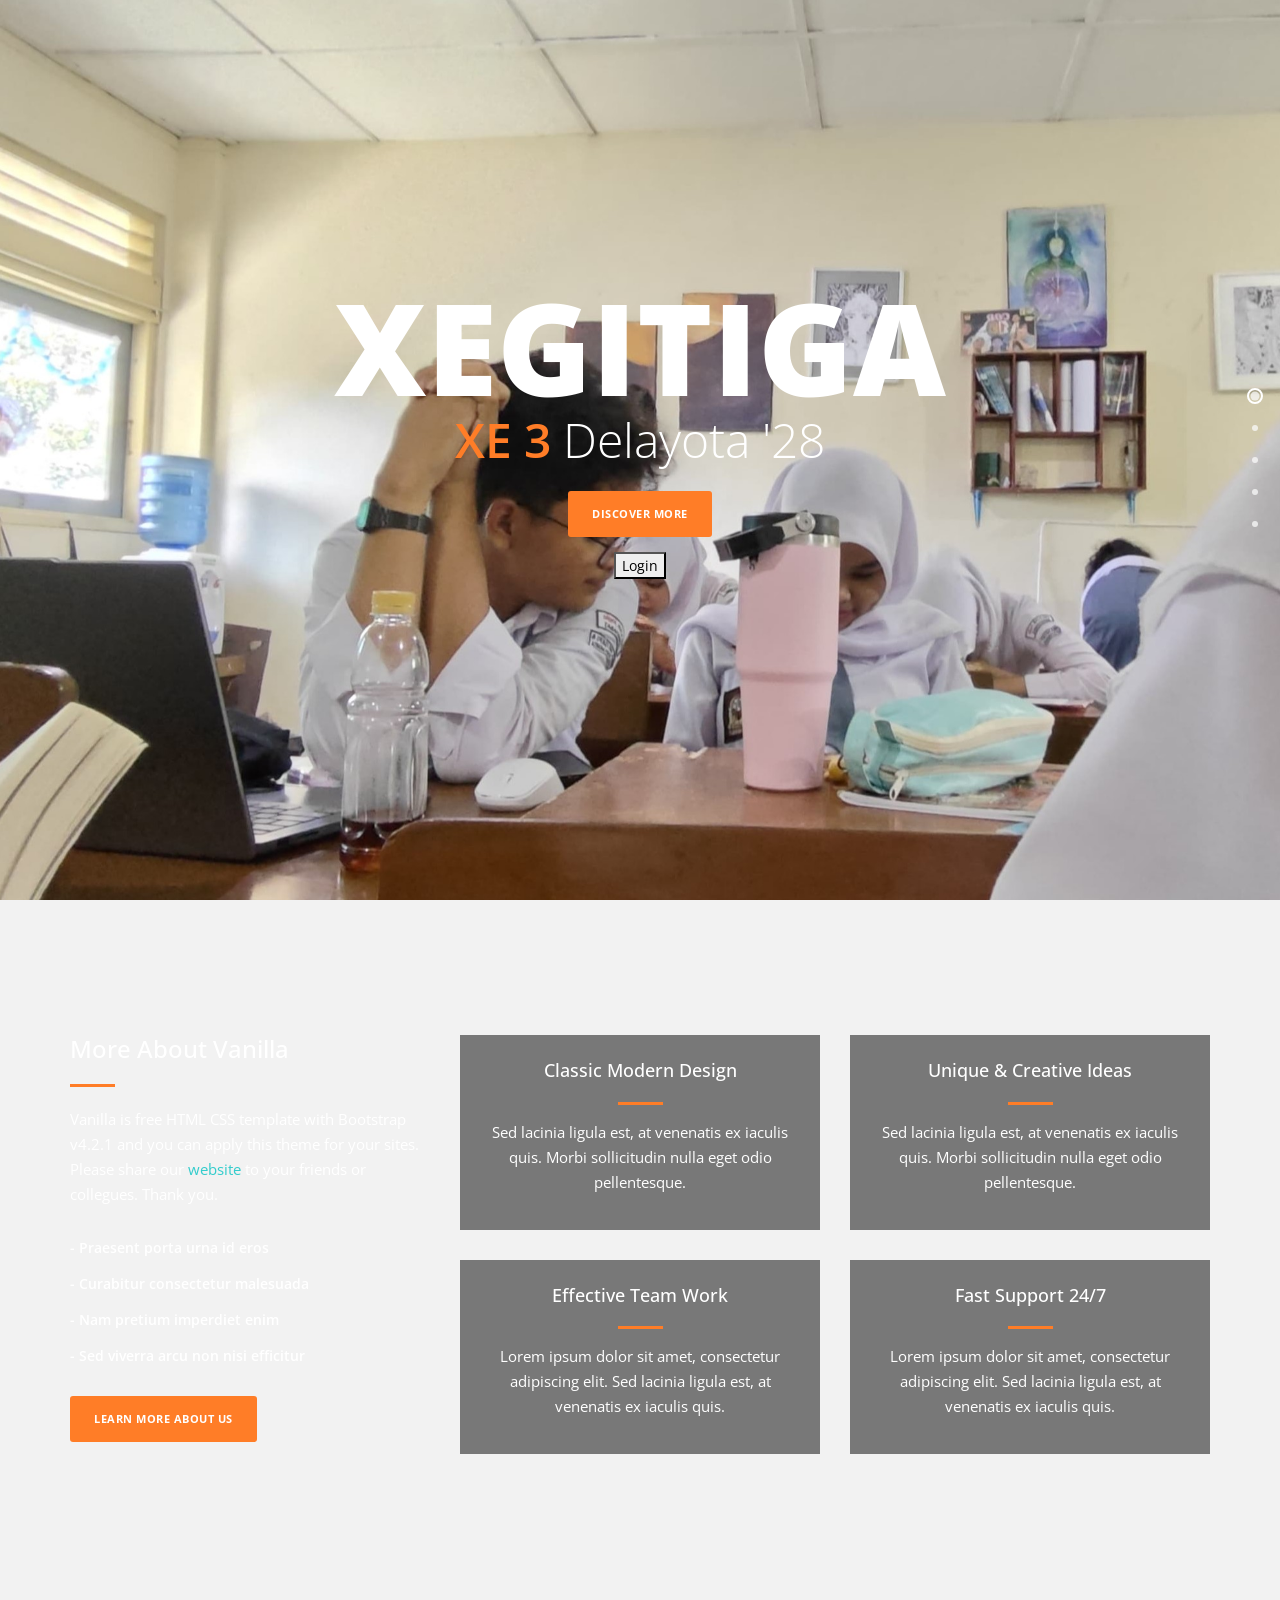
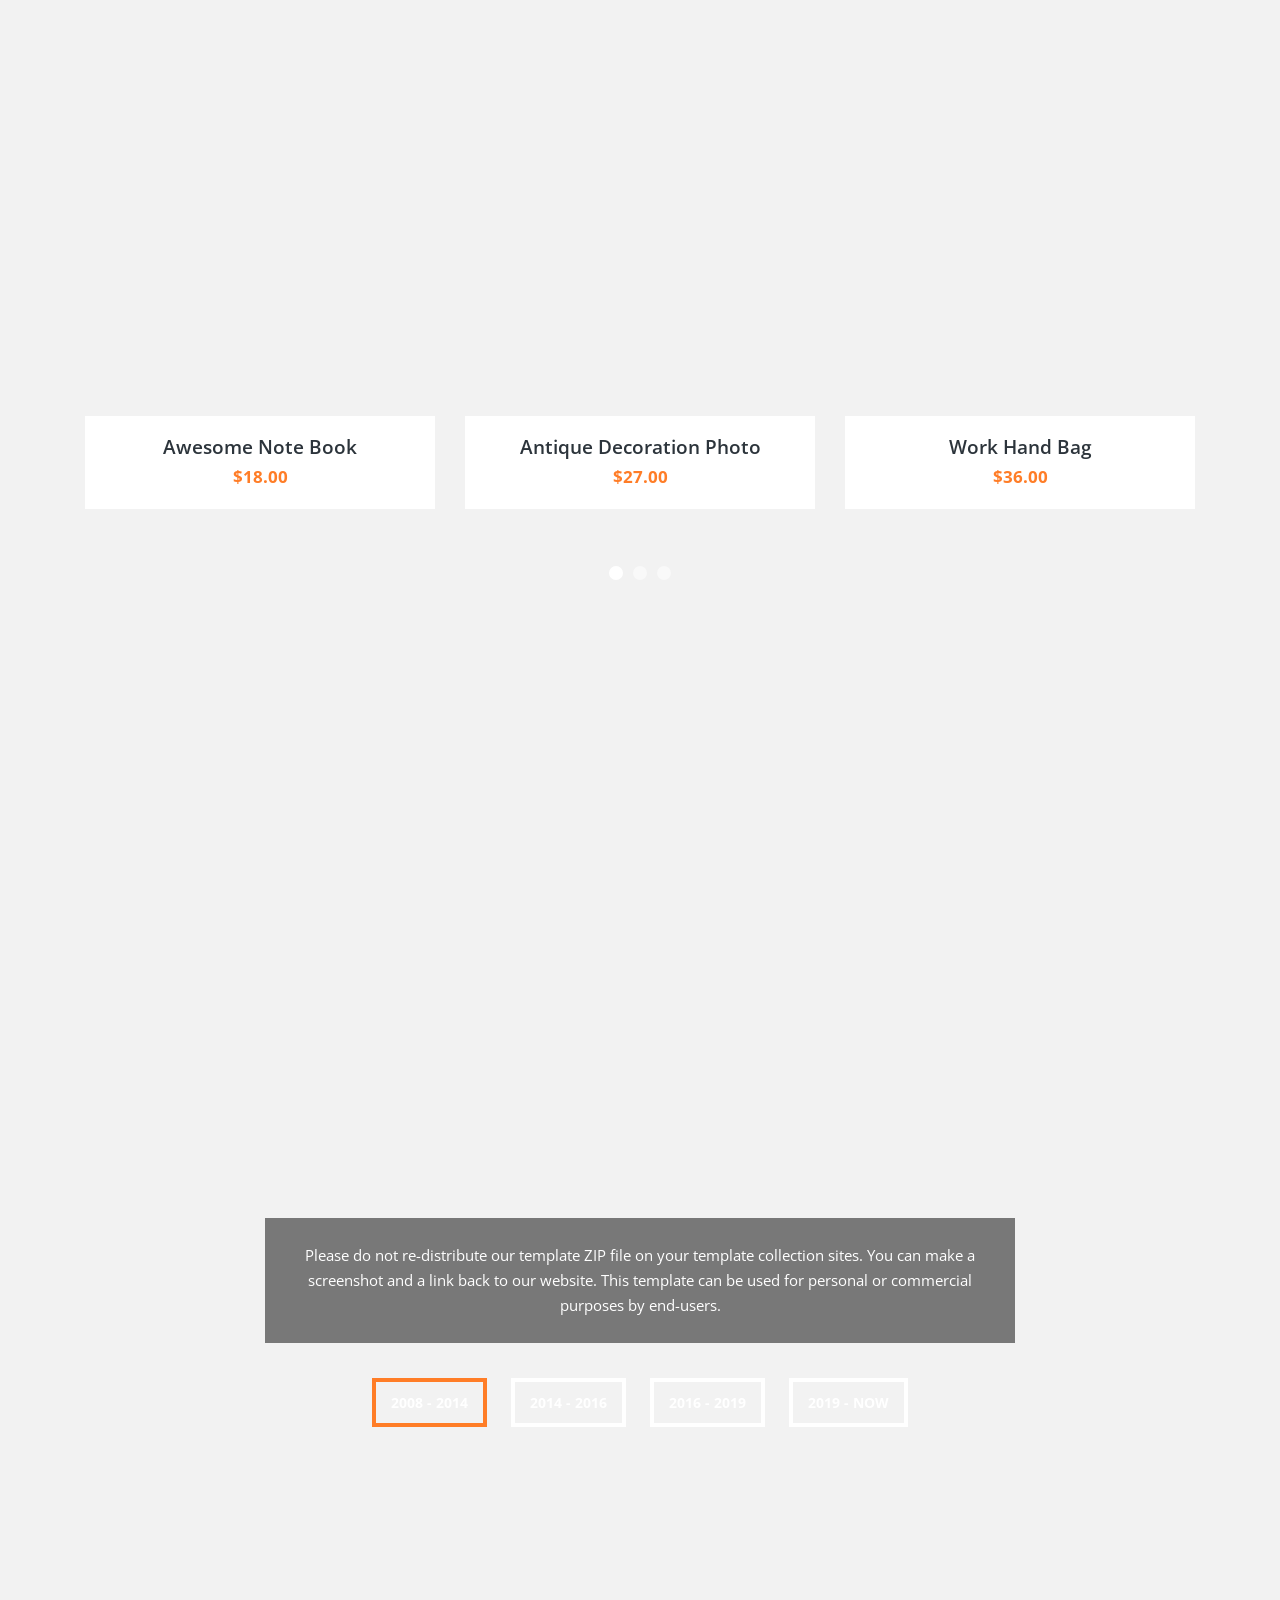
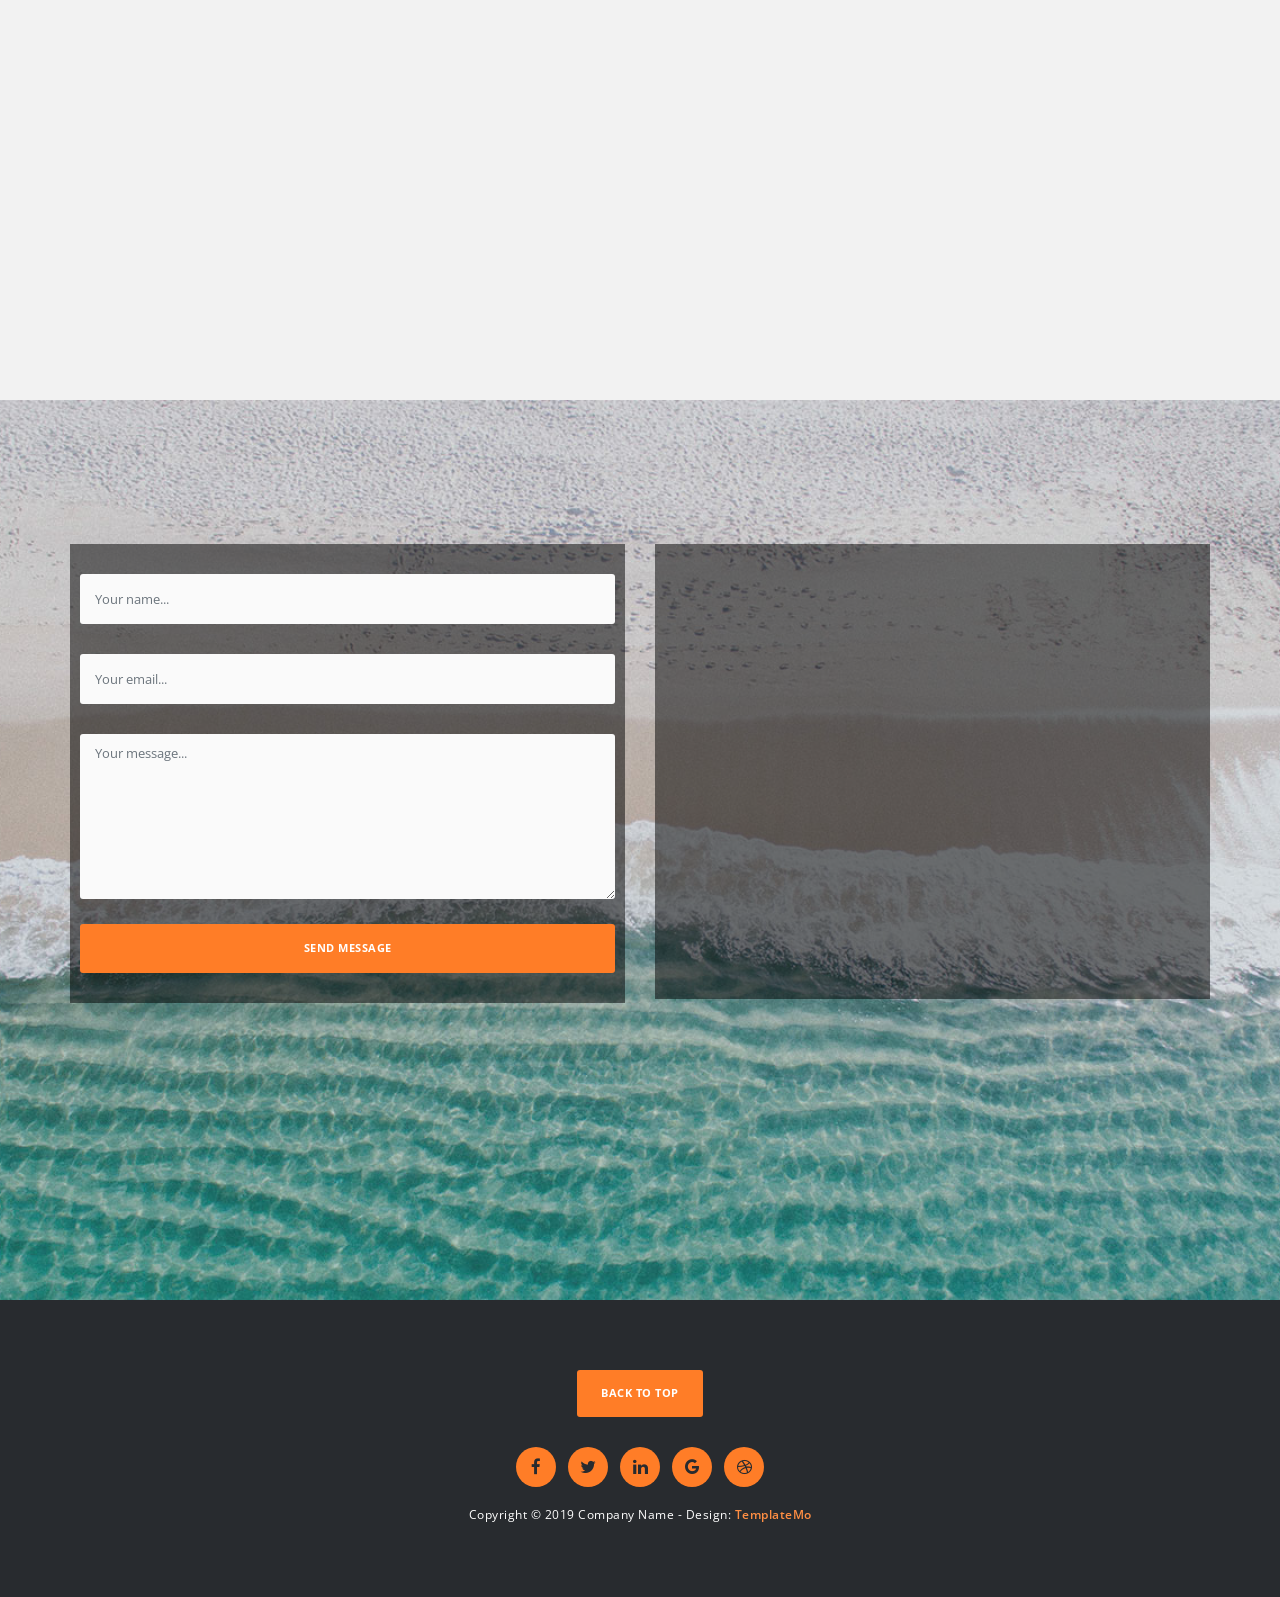
==== index.html @ a6a39c37 "Update index.html - main (2)" ====
<!DOCTYPE html>
<html>
    <head>
        <meta charset="utf-8">
        <meta http-equiv="X-UA-Compatible" content="IE=edge,chrome=1">
        <title>Kelas Paling Mewing</title>
        <meta name="description" content="">
        <meta name="viewport" content="width=device-width, initial-scale=1">
        <link rel="apple-touch-icon" href="apple-touch-icon.png">

        <link rel="stylesheet" href="css/bootstrap.min.css">
        <link rel="stylesheet" href="css/fontAwesome.css">
        <link rel="stylesheet" href="css/hero-slider.css">
        <link rel="stylesheet" href="css/templatemo-main.css">
        <link rel="stylesheet" href="css/owl-carousel.css">

        <link href="https://fonts.googleapis.com/css?family=Open+Sans:300,400,600,700,800" rel="stylesheet">

        <script src="js/vendor/modernizr-2.8.3-respond-1.4.2.min.js"></script>
    </head>
<!--
Vanilla Template
https://templatemo.com/tm-526-vanilla
-->
<body>
    
    <div class="fixed-side-navbar">
        <ul class="nav flex-column">
            <li class="nav-item"><a class="nav-link" href="#home"><span>Intro</span></a></li>
            <li class="nav-item"><a class="nav-link" href="#services"><span>Services</span></a></li>
            <li class="nav-item"><a class="nav-link" href="#portfolio"><span>Portfolio</span></a></li>
            <li class="nav-item"><a class="nav-link" href="#our-story"><span>Our Story</span></a></li>
            <li class="nav-item"><a class="nav-link" href="#contact-us"><span>Contact Us</span></a></li>
        </ul>
    </div>

    <div class="parallax-content baner-content" id="home">
        <div class="container">
            <div class="first-content">
                <h1>Xegitiga</h1>
                <span><em>XE 3</em> Delayota '28</span>
                <div class="primary-button">
                    <a href="#services">Discover More</a>
                </div>
                <div class="primary-button">
                    <div id="authArea">
                        <button onclick="goLogin()" class"nav-cta">Login</button>
                    </div>
                </div>
            </div>
        </div>
    </div>


    <div class="service-content" id="services">
        <div class="container">
            <div class="row">
                <div class="col-md-4">
                    <div class="left-text">
                        <h4>More About Vanilla</h4>
                        <div class="line-dec"></div>
                        <p>Vanilla is free HTML CSS template with Bootstrap v4.2.1 and you can apply this theme for your sites. 
                        Please share our <a rel="nofollow" href="https://templatemo.com">website</a> to your friends or collegues. Thank you.</p>
                        <ul>
                            <li>-  Praesent porta urna id eros</li>
                            <li>-  Curabitur consectetur malesuada</li>
                            <li>-  Nam pretium imperdiet enim</li>
                            <li>-  Sed viverra arcu non nisi efficitur</li>
                        </ul>
                        <div class="primary-button">
                            <a href="#portfolio">Learn More About Us</a>
                        </div>
                    </div>
                </div>
                <div class="col-md-8">
                    <div class="row">
                        <div class="col-md-6">
                            <div class="service-item">
                                <h4>Classic Modern Design</h4>
                                <div class="line-dec"></div>
                                <p>Sed lacinia ligula est, at venenatis ex iaculis quis. Morbi sollicitudin nulla eget odio pellentesque.</p>
                            </div>
                        </div>
                        <div class="col-md-6">
                            <div class="service-item">
                                <h4>Unique &amp; Creative Ideas</h4>
                                <div class="line-dec"></div>
                                <p>Sed lacinia ligula est, at venenatis ex iaculis quis. Morbi sollicitudin nulla eget odio pellentesque.</p>
                            </div>
                        </div>
                        <div class="col-md-6">
                            <div class="service-item">
                                <h4>Effective Team Work</h4>
                                <div class="line-dec"></div>
                                <p>Lorem ipsum dolor sit amet, consectetur adipiscing elit. Sed lacinia ligula est, at venenatis ex iaculis quis.</p>
                            </div>
                        </div>
                        <div class="col-md-6">
                            <div class="service-item">
                                <h4>Fast Support 24/7</h4>
                                <div class="line-dec"></div>
                                <p>Lorem ipsum dolor sit amet, consectetur adipiscing elit. Sed lacinia ligula est, at venenatis ex iaculis quis.</p>
                            </div>
                        </div>
                    </div>
                </div>                
            </div>
        </div>
    </div>

    
    <div class="parallax-content projects-content" id="portfolio">
        <div class="container">
            <div class="row">
                <div class="col-md-12">
                    <div id="owl-testimonials" class="owl-carousel owl-theme">
                        <div class="item">
                            <div class="testimonials-item">
                                <a href="img/1st-big-item.jpg" data-lightbox="image-1"><img src="img/1st-item.jpg" alt=""></a>
                                <div class="text-content">
                                    <h4>Awesome Note Book</h4>
                                    <span>$18.00</span>
                                </div>
                            </div>
                        </div>
                        <div class="item">
                            <div class="testimonials-item">
                                <a href="img/2nd-big-item.jpg" data-lightbox="image-1"><img src="img/2nd-item.jpg" alt=""></a>
                                <div class="text-content">
                                    <h4>Antique Decoration Photo</h4>
                                    <span>$27.00</span>
                                </div>
                            </div>
                        </div>
                        <div class="item">
                            <div class="testimonials-item">
                                <a href="img/3rd-big-item.jpg" data-lightbox="image-1"><img src="img/3rd-item.jpg" alt=""></a>
                                <div class="text-content">
                                    <h4>Work Hand Bag</h4>
                                    <span>$36.00</span>
                                </div>
                            </div>
                        </div>
                        <div class="item">
                            <div class="testimonials-item">
                                <a href="img/4th-big-item.jpg" data-lightbox="image-1"><img src="img/4th-item.jpg" alt=""></a>
                                <div class="text-content">
                                    <h4>Smart Watch</h4>
                                    <span>$45.00</span>
                                </div>
                            </div>
                        </div>
                        <div class="item">
                            <div class="testimonials-item">
                                <a href="img/5th-big-item.jpg" data-lightbox="image-1"><img src="img/5th-item.jpg" alt=""></a>
                                <div class="text-content">
                                    <h4>PC Tablet Draw</h4>
                                    <span>$63.00</span>
                                </div>
                            </div>
                        </div>
                        <div class="item">
                            <div class="testimonials-item">
                                <a href="img/6th-big-item.jpg" data-lightbox="image-1"><img src="img/6th-item.jpg" alt=""></a>
                                <div class="text-content">
                                    <h4>Healthy Milkshake</h4>
                                    <span>$77.00</span>
                                </div>
                            </div>
                        </div>
                        <div class="item">
                            <div class="testimonials-item">
                                <a href="img/2nd-big-item.jpg" data-lightbox="image-1"><img src="img/2nd-item.jpg" alt=""></a>
                                <div class="text-content">
                                    <h4>Antique Decoration Photo</h4>
                                    <span>$84.50</span>
                                </div>
                            </div>
                        </div>
                        <div class="item">
                            <div class="testimonials-item">
                                <a href="img/1st-big-item.jpg" data-lightbox="image-1"><img src="img/1st-item.jpg" alt=""></a>
                                <div class="text-content">
                                    <h4>Awesome Notes Book</h4>
                                    <span>$96.75</span>
                                </div>
                            </div>
                        </div>
                    </div>
                </div>
            </div>
        </div>
    </div>


    <div class="tabs-content" id="our-story">
        <div class="container">
            <div class="row">
                <div class="col-md-8 mx-auto">
                    <div class="wrapper">
                    <section id="first-tab-group" class="tabgroup">
                      <div id="tab1">
                        <img src="img/1st-tab.jpg" alt="">
                        <p>Please do not re-distribute our template ZIP file on your template collection sites. You can make a screenshot and a link back to our website. This template can be used for personal or commercial purposes by end-users.</p>
                      </div>
                      <div id="tab2">
                        <img src="img/2nd-tab.jpg" alt="">
                        <p>Aliquam eu ultrices risus, sed condimentum diam. Duis risus nulla, elementum vitae nisi a, ornare maximus nisl. Morbi et vehicula est. Cras at vulputate justo. Cras eu nulla metus. Ut et pretium velit. Pellentesque at neque tristique dui tempor venenatis.</p>
                      </div>
                      <div id="tab3">
                        <img src="img/3rd-tab.jpg" alt="">
                        <p>Lorem ipsum dolor sit amet, consectetur adipiscing elit. Sed lacinia ligula est, at venenatis ex iaculis quis. Morbi sollicitudin nulla eget odio pellentesque, sed cursus diam iaculis.</p>
                      </div>
                      <div id="tab4">
                        <img src="img/4th-tab.jpg" alt="">
                        <p>Duis risus nulla, elementum vitae nisi a, ornare maximus nisl. Morbi et vehicula est. Cras at vulputate justo. Cras eu nulla metus. Ut et pretium velit. Pellentesque at neque tristique.</p>
                      </div>
                    </section>
                    <ul class="tabs clearfix" data-tabgroup="first-tab-group">
                      <li><a href="#tab1" class="active">2008 - 2014</a></li>
                      <li><a href="#tab2">2014 - 2016</a></li>
                      <li><a href="#tab3">2016 - 2019</a></li>
                      <li><a href="#tab4">2019 - Now</a></li>
                    </ul>
                    </div>
                </div>
            </div>
        </div>
    </div>


    <div class="parallax-content contact-content" id="contact-us">
        <div class="container">
            <div class="row">
                <div class="col-md-6">
                    <div class="contact-form">
                        <div class="row">
                            <form id="contact" action="" method="post">
                                <div class="row">
                                    <div class="col-md-12">
                                      <fieldset>
                                        <input name="name" type="text" class="form-control" id="name" placeholder="Your name..." required="">
                                      </fieldset>
                                    </div>
                                    <div class="col-md-12">
                                      <fieldset>
                                        <input name="email" type="email" class="form-control" id="email" placeholder="Your email..." required="">
                                      </fieldset>
                                    </div>
                                    <div class="col-md-12">
                                      <fieldset>
                                        <textarea name="message" rows="6" class="form-control" id="message" placeholder="Your message..." required=""></textarea>
                                      </fieldset>
                                    </div>
                                    <div class="col-md-12">
                                      <fieldset>
                                        <button type="submit" id="form-submit" class="btn">Send Message</button>
                                      </fieldset>
                                    </div>
                                </div>
                            </form>
                        </div>
                    </div>
                </div>
                <div class="col-md-6">
                    <div class="map">
                    <!-- How to change your own map point
                           1. Go to Google Maps
                           2. Click on your location point
                           3. Click "Share" and choose "Embed map" tab
                           4. Copy only URL and paste it within the src="" field below
                    -->

                        <iframe src="https://www.google.com/maps/embed?pb=!1m18!1m12!1m3!1d1197183.8373802372!2d-1.9415093691103689!3d6.781986417238027!2m3!1f0!2f0!3f0!3m2!1i1024!2i768!4f13.1!3m3!1m2!1s0xfdb96f349e85efd%3A0xb8d1e0b88af1f0f5!2sKumasi+Central+Market!5e0!3m2!1sen!2sth!4v1532967884907" width="100%" height="390" frameborder="0" style="border:0" allowfullscreen></iframe>
                    </div>
                </div>
            </div>
        </div>
    </div>

    <footer>
        <div class="container">
            <div class="row">
                <div class="col-md-12">
                    <div class="primary-button">
                        <a href="#home">Back To Top</a>
                    </div>
                    <ul>
                        <li><a href="#"><i class="fa fa-facebook"></i></a></li>
                        <li><a href="#"><i class="fa fa-twitter"></i></a></li>
                        <li><a href="#"><i class="fa fa-linkedin"></i></a></li>
                        <li><a href="#"><i class="fa fa-google"></i></a></li>
                        <li><a href="#"><i class="fa fa-dribbble"></i></a></li>
                    </ul>
                    <p>Copyright &copy; 2019 Company Name 
            
            		- Design: <a rel="nofollow noopener" href="https://templatemo.com"><em>TemplateMo</em></a></p>
                </div>
            </div>
        </div>
    </footer>



    <script src="https://ajax.googleapis.com/ajax/libs/jquery/1.11.2/jquery.min.js"></script>
    <script>window.jQuery || document.write('<script src="js/vendor/jquery-1.11.2.min.js"><\/script>')</script>
    <script src="js/vendor/bootstrap.min.js"></script>
    <script src="js/plugins.js"></script>
    <script src="js/main.js"></script>
    <script>
        function openCity(cityName) {
            var i;
            var x = document.getElementsByClassName("city");
            for (i = 0; i < x.length; i++) {
               x[i].style.display = "none";  
            }
            document.getElementById(cityName).style.display = "block";  
        }
    </script>

    <script>
        $(document).ready(function(){
          // Add smooth scrolling to all links
          $(".fixed-side-navbar a, .primary-button a").on('click', function(event) {

            // Make sure this.hash has a value before overriding default behavior
            if (this.hash !== "") {
              // Prevent default anchor click behavior
              event.preventDefault();

              // Store hash
              var hash = this.hash;

              // Using jQuery's animate() method to add smooth page scroll
              // The optional number (800) specifies the number of milliseconds it takes to scroll to the specified area
              $('html, body').animate({
                scrollTop: $(hash).offset().top
              }, 800, function(){
           
                // Add hash (#) to URL when done scrolling (default click behavior)
                window.location.hash = hash;
              });
            } // End if
          });
        });
    </script>
    
</body>
</html>
---- css/hero-slider.css ----
/* -------------------------------- 

Primary style

-------------------------------- */
*, *::after, *::before {
  -webkit-box-sizing: border-box;
  -moz-box-sizing: border-box;
  box-sizing: border-box;
}

html {
  font-size: 62.5%;
}

body {
  font-family: "Open Sans", sans-serif;
  color: #2c343b;
  background-color: #f2f2f2;
}

a {
  color: #d44457;
  text-decoration: none;
}

img {
  max-width: 100%;
}

/* -------------------------------- 

Main Components 

-------------------------------- */
.cd-header {
  position: absolute;
  z-index: 2;
  top: 0;
  left: 0;
  width: 100%;
  height: 50px;
  background-color: #21272c;
  -webkit-font-smoothing: antialiased;
  -moz-osx-font-smoothing: grayscale;
}
@media only screen and (min-width: 768px) {
  .cd-header {
    height: 70px;
    background-color: transparent;
  }
}

#cd-logo {
  float: left;
  margin: 13px 0 0 5%;
}
#cd-logo img {
  display: block;
}
@media only screen and (min-width: 768px) {
  #cd-logo {
    margin: 23px 0 0 5%;
  }
}

.cd-primary-nav {
  /* mobile first - navigation hidden by default, triggered by tap/click on navigation icon */
  float: right;
  margin-right: 5%;
  width: 44px;
  height: 100%;
}
.cd-primary-nav ul {
  position: absolute;
  top: 0;
  left: 0;
  width: 100%;
  -webkit-transform: translateY(-100%);
  -moz-transform: translateY(-100%);
  -ms-transform: translateY(-100%);
  -o-transform: translateY(-100%);
  transform: translateY(-100%);
}
.cd-primary-nav ul.is-visible {
  box-shadow: 0 3px 8px rgba(0, 0, 0, 0.2);
  -webkit-transform: translateY(50px);
  -moz-transform: translateY(50px);
  -ms-transform: translateY(50px);
  -o-transform: translateY(50px);
  transform: translateY(50px);
}
.cd-primary-nav a {
  display: block;
  height: 50px;
  line-height: 50px;
  padding-left: 5%;
  background: #21272c;
  border-top: 1px solid #333c44;
  color: #ffffff;
}
@media only screen and (min-width: 768px) {
  .cd-primary-nav {
    /* reset navigation values */
    width: auto;
    height: auto;
    background: none;
  }
  .cd-primary-nav ul {
    position: static;
    width: auto;
    -webkit-transform: translateY(0);
    -moz-transform: translateY(0);
    -ms-transform: translateY(0);
    -o-transform: translateY(0);
    transform: translateY(0);
    line-height: 70px;
  }
  .cd-primary-nav ul.is-visible {
    -webkit-transform: translateY(0);
    -moz-transform: translateY(0);
    -ms-transform: translateY(0);
    -o-transform: translateY(0);
    transform: translateY(0);
  }
  .cd-primary-nav li {
    display: inline-block;
    margin-left: 1em;
  }
  .cd-primary-nav a {
    display: inline-block;
    height: auto;
    font-weight: 600;
    line-height: normal;
    background: transparent;
    padding: .6em 1em;
    border-top: none;
  }
}

/* -------------------------------- 

Slider

-------------------------------- */
.cd-hero {
  position: relative;
  -webkit-font-smoothing: antialiased;
  -moz-osx-font-smoothing: grayscale;
}

.cd-hero-slider {
  position: relative;
  height: 360px;
  overflow: hidden;
}
.cd-hero-slider li {
  position: absolute;
  top: 0;
  left: 0;
  width: 100%;
  height: 100%;
  -webkit-transform: translateX(100%);
  -moz-transform: translateX(100%);
  -ms-transform: translateX(100%);
  -o-transform: translateX(100%);
  transform: translateX(100%);
}
.cd-hero-slider li.selected {
  /* this is the visible slide */
  position: relative;
  -webkit-transform: translateX(0);
  -moz-transform: translateX(0);
  -ms-transform: translateX(0);
  -o-transform: translateX(0);
  transform: translateX(0);
}
.cd-hero-slider li.move-left {
  /* slide hidden on the left */
  -webkit-transform: translateX(-100%);
  -moz-transform: translateX(-100%);
  -ms-transform: translateX(-100%);
  -o-transform: translateX(-100%);
  transform: translateX(-100%);
}
.cd-hero-slider li.is-moving, .cd-hero-slider li.selected {
  /* the is-moving class is assigned to the slide which is moving outside the viewport */
  -webkit-transition: -webkit-transform 0.5s;
  -moz-transition: -moz-transform 0.5s;
  transition: transform 0.5s;
}
@media only screen and (min-width: 768px) {
  .cd-hero-slider {
    height: 500px;
  }
}
@media only screen and (min-width: 1170px) {
  .cd-hero-slider {
    height: 680px;
  }
}

/* -------------------------------- 

Single slide style

-------------------------------- */
.cd-hero-slider li {
  background-position: center center;
  background-size: cover;
  background-repeat: no-repeat;
}
.cd-hero-slider li:first-of-type {
  background-image: url(../img/slide_01.jpg);
}
.cd-hero-slider li:nth-of-type(2) {
  background-image: url(../img/slide_02.jpg);
}
.cd-hero-slider li:nth-of-type(3) {
  background-image: url(../img/slide_03.jpg);
}
.cd-hero-slider .cd-full-width,
.cd-hero-slider .cd-half-width {
  position: absolute;
  width: 100%;
  height: 100%;
  z-index: 1;
  left: 0;
  top: 0;
  /* this padding is used to align the text */
  padding-top: 80px;
  text-align: center;
  /* Force Hardware Acceleration in WebKit */
  -webkit-backface-visibility: hidden;
  backface-visibility: hidden;
  -webkit-transform: translateZ(0);
  -moz-transform: translateZ(0);
  -ms-transform: translateZ(0);
  -o-transform: translateZ(0);
  transform: translateZ(0);
}
.cd-hero-slider .cd-img-container {
  /* hide image on mobile device */
  display: none;
}
.cd-hero-slider .cd-img-container img {
  position: absolute;
  left: 50%;
  top: 50%;
  bottom: auto;
  right: auto;
  -webkit-transform: translateX(-50%) translateY(-50%);
  -moz-transform: translateX(-50%) translateY(-50%);
  -ms-transform: translateX(-50%) translateY(-50%);
  -o-transform: translateX(-50%) translateY(-50%);
  transform: translateX(-50%) translateY(-50%);
}
.cd-hero-slider .cd-bg-video-wrapper {
  /* hide video on mobile device */
  display: none;
  position: absolute;
  top: 0;
  left: 0;
  width: 100%;
  height: 100%;
  overflow: hidden;
}
.cd-hero-slider .cd-bg-video-wrapper video {
  /* you won't see this element in the html, but it will be injected using js */
  display: block;
  min-height: 100%;
  min-width: 100%;
  max-width: none;
  height: auto;
  width: auto;
  position: absolute;
  left: 50%;
  top: 50%;
  bottom: auto;
  right: auto;
  -webkit-transform: translateX(-50%) translateY(-50%);
  -moz-transform: translateX(-50%) translateY(-50%);
  -ms-transform: translateX(-50%) translateY(-50%);
  -o-transform: translateX(-50%) translateY(-50%);
  transform: translateX(-50%) translateY(-50%);
}
.cd-hero-slider h2, .cd-hero-slider p {
  text-shadow: 0 1px 3px rgba(0, 0, 0, 0.1);
  line-height: 1.2;
  margin: 0 auto 14px;
  color: #ffffff;
  width: 90%;
  max-width: 400px;
}
.cd-hero-slider h2 {
  font-size: 2.4rem;
}
.cd-hero-slider p {
  font-size: 1.4rem;
  line-height: 1.4;
}
.cd-hero-slider .cd-btn {
  display: inline-block;
  padding: 1.2em 1.4em;
  margin-top: .8em;
  background-color: rgba(212, 68, 87, 0.9);
  font-size: 1.3rem;
  font-weight: 700;
  letter-spacing: 1px;
  color: #ffffff;
  text-transform: uppercase;
  box-shadow: 0 3px 6px rgba(0, 0, 0, 0.1);
  -webkit-transition: background-color 0.2s;
  -moz-transition: background-color 0.2s;
  transition: background-color 0.2s;
}
.cd-hero-slider .cd-btn.secondary {
  background-color: rgba(22, 26, 30, 0.8);
}
.cd-hero-slider .cd-btn:nth-of-type(2) {
  margin-left: 1em;
}
.no-touch .cd-hero-slider .cd-btn:hover {
  background-color: #d44457;
}
.no-touch .cd-hero-slider .cd-btn.secondary:hover {
  background-color: #161a1e;
}
@media only screen and (min-width: 768px) {
  .cd-hero-slider .cd-full-width,
  .cd-hero-slider .cd-half-width {
    padding-top: 150px;
  }
  .cd-hero-slider .cd-bg-video-wrapper {
    display: block;
  }
  .cd-hero-slider .cd-half-width {
    width: 45%;
  }
  .cd-hero-slider .cd-half-width:first-of-type {
    left: 5%;
  }
  .cd-hero-slider .cd-half-width:nth-of-type(2) {
    right: 5%;
    left: auto;
  }
  .cd-hero-slider .cd-img-container {
    display: block;
  }
  .cd-hero-slider h2, .cd-hero-slider p {
    max-width: 520px;
  }
  .cd-hero-slider h2 {
    font-size: 2.4em;
    font-weight: 300;
  }
  .cd-hero-slider .cd-btn {
    font-size: 1.4rem;
  }
}
@media only screen and (min-width: 1170px) {
  .cd-hero-slider .cd-full-width,
  .cd-hero-slider .cd-half-width {
    padding-top: 250px;
  }
  .cd-hero-slider h2, .cd-hero-slider p {
    margin-bottom: 20px;
  }
  .cd-hero-slider h2 {
    font-size: 3.2em;
  }
  .cd-hero-slider p {
    font-size: 1.6rem;
  }
}

/* -------------------------------- 

Single slide animation

-------------------------------- */
@media only screen and (min-width: 768px) {
  .cd-hero-slider .cd-half-width {
    opacity: 0;
    -webkit-transform: translateX(40px);
    -moz-transform: translateX(40px);
    -ms-transform: translateX(40px);
    -o-transform: translateX(40px);
    transform: translateX(40px);
  }
  .cd-hero-slider .move-left .cd-half-width {
    -webkit-transform: translateX(-40px);
    -moz-transform: translateX(-40px);
    -ms-transform: translateX(-40px);
    -o-transform: translateX(-40px);
    transform: translateX(-40px);
  }
  .cd-hero-slider .selected .cd-half-width {
    /* this is the visible slide */
    opacity: 1;
    -webkit-transform: translateX(0);
    -moz-transform: translateX(0);
    -ms-transform: translateX(0);
    -o-transform: translateX(0);
    transform: translateX(0);
  }
  .cd-hero-slider .is-moving .cd-half-width {
    /* this is the slide moving outside the viewport 
    wait for the end of the transition on the <li> parent before set opacity to 0 and translate to 40px/-40px */
    -webkit-transition: opacity 0s 0.5s, -webkit-transform 0s 0.5s;
    -moz-transition: opacity 0s 0.5s, -moz-transform 0s 0.5s;
    transition: opacity 0s 0.5s, transform 0s 0.5s;
  }
  .cd-hero-slider li.selected.from-left .cd-half-width:nth-of-type(2),
  .cd-hero-slider li.selected.from-right .cd-half-width:first-of-type {
    /* this is the selected slide - different animation if it's entering from left or right */
    -webkit-transition: opacity 0.4s 0.2s, -webkit-transform 0.5s 0.2s;
    -moz-transition: opacity 0.4s 0.2s, -moz-transform 0.5s 0.2s;
    transition: opacity 0.4s 0.2s, transform 0.5s 0.2s;
  }
  .cd-hero-slider li.selected.from-left .cd-half-width:first-of-type,
  .cd-hero-slider li.selected.from-right .cd-half-width:nth-of-type(2) {
    /* this is the selected slide - different animation if it's entering from left or right */
    -webkit-transition: opacity 0.4s 0.4s, -webkit-transform 0.5s 0.4s;
    -moz-transition: opacity 0.4s 0.4s, -moz-transform 0.5s 0.4s;
    transition: opacity 0.4s 0.4s, transform 0.5s 0.4s;
  }
  .cd-hero-slider .cd-full-width h2,
  .cd-hero-slider .cd-full-width p,
  .cd-hero-slider .cd-full-width .cd-btn {
    opacity: 0;
    -webkit-transform: translateX(100px);
    -moz-transform: translateX(100px);
    -ms-transform: translateX(100px);
    -o-transform: translateX(100px);
    transform: translateX(100px);
  }
  .cd-hero-slider .move-left .cd-full-width h2,
  .cd-hero-slider .move-left .cd-full-width p,
  .cd-hero-slider .move-left .cd-full-width .cd-btn {
    opacity: 0;
    -webkit-transform: translateX(-100px);
    -moz-transform: translateX(-100px);
    -ms-transform: translateX(-100px);
    -o-transform: translateX(-100px);
    transform: translateX(-100px);
  }
  .cd-hero-slider .selected .cd-full-width h2,
  .cd-hero-slider .selected .cd-full-width p,
  .cd-hero-slider .selected .cd-full-width .cd-btn {
    /* this is the visible slide */
    opacity: 1;
    -webkit-transform: translateX(0);
    -moz-transform: translateX(0);
    -ms-transform: translateX(0);
    -o-transform: translateX(0);
    transform: translateX(0);
  }
  .cd-hero-slider li.is-moving .cd-full-width h2,
  .cd-hero-slider li.is-moving .cd-full-width p,
  .cd-hero-slider li.is-moving .cd-full-width .cd-btn {
    /* this is the slide moving outside the viewport 
    wait for the end of the transition on the li parent before set opacity to 0 and translate to 100px/-100px */
    -webkit-transition: opacity 0s 0.5s, -webkit-transform 0s 0.5s;
    -moz-transition: opacity 0s 0.5s, -moz-transform 0s 0.5s;
    transition: opacity 0s 0.5s, transform 0s 0.5s;
  }
  .cd-hero-slider li.selected h2 {
    -webkit-transition: opacity 0.4s 0.2s, -webkit-transform 0.5s 0.2s;
    -moz-transition: opacity 0.4s 0.2s, -moz-transform 0.5s 0.2s;
    transition: opacity 0.4s 0.2s, transform 0.5s 0.2s;
  }
  .cd-hero-slider li.selected p {
    -webkit-transition: opacity 0.4s 0.3s, -webkit-transform 0.5s 0.3s;
    -moz-transition: opacity 0.4s 0.3s, -moz-transform 0.5s 0.3s;
    transition: opacity 0.4s 0.3s, transform 0.5s 0.3s;
  }
  .cd-hero-slider li.selected .cd-btn {
    -webkit-transition: opacity 0.4s 0.4s, -webkit-transform 0.5s 0.4s, background-color 0.2s 0s;
    -moz-transition: opacity 0.4s 0.4s, -moz-transform 0.5s 0.4s, background-color 0.2s 0s;
    transition: opacity 0.4s 0.4s, transform 0.5s 0.4s, background-color 0.2s 0s;
  }
}
/* -------------------------------- 

Slider navigation

-------------------------------- */
.cd-slider-nav {
  display: none;
  position: absolute;
  width: 100%;
  bottom: 0;
  z-index: 2;
  text-align: center;
  height: 55px;
  background-color: rgba(0, 1, 1, 0.5);
}
.cd-slider-nav nav, .cd-slider-nav ul, .cd-slider-nav li, .cd-slider-nav a {
  height: 100%;
}
.cd-slider-nav nav {
  display: inline-block;
  position: relative;
}
.cd-slider-nav .cd-marker {
  position: absolute;
  bottom: 0;
  left: 0;
  width: 60px;
  height: 100%;
  color: #d44457;
  background-color: #ffffff;
  box-shadow: inset 0 2px 0 currentColor;
  -webkit-transition: -webkit-transform 0.2s, box-shadow 0.2s;
  -moz-transition: -moz-transform 0.2s, box-shadow 0.2s;
  transition: transform 0.2s, box-shadow 0.2s;
}
.cd-slider-nav .cd-marker.item-2 {
  -webkit-transform: translateX(100%);
  -moz-transform: translateX(100%);
  -ms-transform: translateX(100%);
  -o-transform: translateX(100%);
  transform: translateX(100%);
}
.cd-slider-nav .cd-marker.item-3 {
  -webkit-transform: translateX(200%);
  -moz-transform: translateX(200%);
  -ms-transform: translateX(200%);
  -o-transform: translateX(200%);
  transform: translateX(200%);
}
.cd-slider-nav .cd-marker.item-4 {
  -webkit-transform: translateX(300%);
  -moz-transform: translateX(300%);
  -ms-transform: translateX(300%);
  -o-transform: translateX(300%);
  transform: translateX(300%);
}
.cd-slider-nav .cd-marker.item-5 {
  -webkit-transform: translateX(400%);
  -moz-transform: translateX(400%);
  -ms-transform: translateX(400%);
  -o-transform: translateX(400%);
  transform: translateX(400%);
}
.cd-slider-nav ul::after {
  clear: both;
  content: "";
  display: table;
}
.cd-slider-nav li {
  display: inline-block;
  width: 60px;
  float: left;
}
.cd-slider-nav li.selected a {
  color: #2c343b;
}
.no-touch .cd-slider-nav li.selected a:hover {
  background-color: transparent;
}
.cd-slider-nav a {
  display: block;
  position: relative;
  padding-top: 35px;
  font-size: 1rem;
  font-weight: 700;
  color: #a8b4be;
  -webkit-transition: background-color 0.2s;
  -moz-transition: background-color 0.2s;
  transition: background-color 0.2s;
}
.cd-slider-nav a::before {
  content: '';
  position: absolute;
  width: 24px;
  height: 24px;
  top: 8px;
  left: 50%;
  right: auto;
  -webkit-transform: translateX(-50%);
  -moz-transform: translateX(-50%);
  -ms-transform: translateX(-50%);
  -o-transform: translateX(-50%);
  transform: translateX(-50%);
}
.no-touch .cd-slider-nav a:hover {
  background-color: rgba(0, 1, 1, 0.5);
}
.cd-slider-nav li:first-of-type a::before {
  background-position: 0 0;
}
.cd-slider-nav li.selected:first-of-type a::before {
  background-position: 0 -24px;
}
.cd-slider-nav li:nth-of-type(2) a::before {
  background-position: -24px 0;
}
.cd-slider-nav li.selected:nth-of-type(2) a::before {
  background-position: -24px -24px;
}
.cd-slider-nav li:nth-of-type(3) a::before {
  background-position: -48px 0;
}
.cd-slider-nav li.selected:nth-of-type(3) a::before {
  background-position: -48px -24px;
}
.cd-slider-nav li:nth-of-type(4) a::before {
  background-position: -72px 0;
}
.cd-slider-nav li.selected:nth-of-type(4) a::before {
  background-position: -72px -24px;
}
.cd-slider-nav li:nth-of-type(5) a::before {
  background-position: -96px 0;
}
.cd-slider-nav li.selected:nth-of-type(5) a::before {
  background-position: -96px -24px;
}
@media only screen and (min-width: 768px) {
  .cd-slider-nav {
    height: 80px;
  }
  .cd-slider-nav .cd-marker,
  .cd-slider-nav li {
    width: 95px;
  }
  .cd-slider-nav a {
    padding-top: 48px;
    font-size: 1.1rem;
    text-transform: uppercase;
  }
  .cd-slider-nav a::before {
    top: 18px;
  }
}

/* -------------------------------- 

Main content

-------------------------------- */
.cd-main-content {
  width: 90%;
  max-width: 768px;
  margin: 0 auto;
  padding: 2em 0;
}
.cd-main-content p {
  font-size: 1.4rem;
  line-height: 1.8;
  color: #999999;
  margin: 2em 0;
}
@media only screen and (min-width: 1170px) {
  .cd-main-content {
    padding: 3em 0;
  }
  .cd-main-content p {
    font-size: 1.6rem;
  }
}

/* -------------------------------- 

Javascript disabled

-------------------------------- */
.no-js .cd-hero-slider li {
  display: none;
}
.no-js .cd-hero-slider li.selected {
  display: block;
}

.no-js .cd-slider-nav {
  display: none;
}
---- css/templatemo-main.css ----
/*

Vanilla Template

https://templatemo.com/tm-526-vanilla

*/

p {
  font-size: 15px;
  line-height: 25px;
}

section {
  padding: 25px 0 35px;
  background: #fff;
}

body { 
  position: relative; /* we need this for the scrollspy */ 
  font-size: 14px;
}

a { color: #3CC; }

a:hover { color: #FF0; }

/*----------
  NAV
----------*/

.fixed-side-navbar {
  position: fixed;
  top: 50%;
  right: 0;
  z-index: 99999;
  margin-top: -100px;
  text-align: right;
  padding: 30px 0;
  -webkit-transition: all .3s;
  transition: all .3s;
}
.fixed-side-navbar:hover {
  background: transparent;
}
.fixed-side-navbar:hover .nav > li > a > span {
  color: rgba(0, 0, 0, 0.5);
  display: block;
  background-color: #fff;
  text-align: center;
  text-transform: uppercase;
  font-size: 12px;
  padding: 2px 12px;
  border-radius: 15px;
}
.fixed-side-navbar .nav > li a.active {
  background-color: transparent;
  color: black;
}
.fixed-side-navbar .nav > li a.active:after {
  -webkit-transform: scale(0.9);
          transform: scale(0.9);
}
.fixed-side-navbar .nav > li a.active:before {
  content: '';
  position: absolute;
  top: 50%;
  right: 17px;
  margin-top: -8px;
  width: 16px;
  height: 16px;
  background: transparent;
  border: 2px solid #fff;
  border-radius: 10px;
}
.nav>li {
  position: relative;
  display: block;
}
.fixed-side-navbar .nav > li a {
  color: #fff;
  min-height: 32px;
  background: transparent;
  padding: 5px 45px 5px 25px;
  border-right: none;
}
.fixed-side-navbar .nav > li a span {
  display: none;
  -webkit-transition: all .2s;
  transition: all .2s;
}
.fixed-side-navbar .nav > li a:after {
  content: '';
  position: absolute;
  top: 50%;
  right: 20px;
  margin-top: -5px;
  width: 10px;
  height: 10px;
  border-radius: 10px;
  background: rgba(250, 250, 250, 0.75);
  -webkit-transition: all .3s;
  transition: all .3s;
  -webkit-transform: scale(0.6);
          transform: scale(0.6);
}
.fixed-side-navbar .nav > li a:hover {
  background-color: transparent;
  border-top-left-radius: 5px;
  border-bottom-left-radius: 5px;
  border-color: black;
  boder-right: 0;
}
.fixed-side-navbar .nav > li a:hover > span {
  color: black;
  display: block;
}

.fadeInRight {
  -webkit-animation-name: fadeInRight;
          animation-name: fadeInRight;
}


.primary-button a {
  display: inline-block;
  background-color: #ff7d27;
  padding: 15px 24px;
  border-radius: 3px;
  text-transform: uppercase;
  font-size: 11px;
  color: #fff;
  font-weight: 700;
  text-decoration: none;
  letter-spacing: 0.5px;
}


.parallax-content {
  width: 100%;
  min-height: 100vh;
  background-size: cover;
}


.baner-content {
  padding-top: 30vh;
  text-align: center;
  background-image: url(../img/1st-section.jpg);
}

.baner-content h1 {
  margin-top: 0px;
  font-size: 128px;
  color: #fff;
  font-weight: 900;
  text-transform: uppercase;
  margin-bottom: 0px;
}

.baner-content em {
  color: #ff7d27;
  font-weight: 600;
  font-style: normal;
}

.baner-content span {
  display: inline-block;
  margin-top: -20px;
  font-weight: 300;
  font-size: 48px;
  color: #fff;
}

.baner-content .primary-button {
  margin-top: 15px;
}



.service-content {
  padding-left: 15px;
  padding-right: 15px;
  padding-top: 15vh;
  background-image: url(../img/2nd-section.jpg);
  background-attachment: fixed;
  min-height: 100vh;
  background-size: cover;
  background-position: center center;
}

.service-content .left-text h4 {
  font-size: 24px;
  font-weight: 500;
  color: #fff;
}

h4, .h4 {
  font-size: 18px;
}

.service-content .left-text .line-dec {
  width: 45px;
  height: 3px;
  background-color: #ff7d27;
  margin: 20px 0px 20px 0px;
}

.service-content .left-text p {
  color: #fff;
}

.service-content .left-text ul {
  padding: 0;
  margin-top: 30px;
  list-style: none;
}

.service-content .left-text ul li {
  margin: 15px 0px;
  font-weight: 600;
  color: #fff;
}

.service-content .left-text .primary-button {
  margin: 30px 0px;
}

.service-content .service-item {
  background-color: rgba(0, 0, 0, 0.5);
  padding: 25px 30px;
  text-align: center;
  color: #fff;
  margin-bottom: 30px;
}

.service-content .service-item .line-dec {
  width: 45px;
  height: 3px;
  background-color: #ff7d27;
  margin: 20px auto 15px auto;
}



.projects-content {
  padding-top: 20vh;
  background-image: url(../img/3rd-section.jpg);
}

.projects-content .item img {
  width: 100%;
}

.projects-content .item {
  margin: 15px;
}

.projects-content .item .text-content {
  background-color: #fff;
  text-align: center;
  padding: 20px;
}

.projects-content .item .text-content h4 {
  margin-top: 0px;
  font-size: 19px;
  font-weight: 600;
}

.projects-content .item .text-content span {
  font-style: normal;
  font-size: 17px;
  font-weight: 700;
  color: #ff7d27;
}

.owl-pagination {
  margin-top: 40px;
  opacity: 1;
  display: inline-block;
}

.owl-page span {
  display: block;
  width: 14px;
  height: 14px;
  margin: 0px 5px;
  filter: alpha(opacity=50);
  opacity: 0.5;
  -webkit-border-radius: 20px;
  -moz-border-radius: 20px;
  border-radius: 20px;
  background: #fff;
}


.tabs-content {
  padding-left: 15px;
  padding-right: 15px;
  padding-top: 8vh;
  background-image: url(../img/4th-section.jpg);
  background-attachment: fixed;
  min-height: 100vh;
  background-size: cover;
  background-position: center center;
}

section {
  background-color: transparent;
  padding-bottom: 15px;
}

.wrapper {
  text-align: center;
}

.tabs {
  list-style: none;
  margin: 0px;
  padding: 0px;
}

.tabs li {
  display: inline-block;
  text-align: center;
  margin: 10px;
}

.tabs a {
  display:block;
  text-align:center;
  text-decoration:none;
  text-transform:uppercase;
  color:#fff;
  font-size: 14px;
  font-weight: 700;
  padding:10px 15px;
  border:4px solid #fff;
}

.tabs a:hover {
  color: #ff7d27;
}

.tabs .active {
  border:4px solid #ff7d27;
}

.tabgroup div  {

}

.tabgroup p {
  background-color: rgba(0, 0, 0, 0.5);
  color: #fff;
  padding: 25px;
}

.clearfix:after {
  content:"";
  display:table;
  clear:both;
}


.contact-content {
  padding-left: 15px;
  padding-right: 15px;
  padding-top: 16vh;
  background-image: url(../img/5th-section.jpg);
}

.contact-form {
  background-color: rgba(0, 0, 0, 0.5);
  padding: 30px 25px;
  margin-bottom: 30px;
}

#contact input {
  border-radius: 3px;
  padding-left: 15px;
  font-size: 13px;
  color: #232323;
  background-color: rgba(250, 250, 250, 1);
  outline: none;
  border: none;
  box-shadow: none;
  line-height: 50px;
  height: 50px;
  width: 100%;
  margin-bottom: 30px;
}

#contact textarea {
  border-radius: 3px;
  padding-left: 15px;
  padding-top: 10px;
  font-size: 13px;
  color: #232323;
  background-color: rgba(250, 250, 250, 1);
  outline: none;
  border: none;
  box-shadow: none;
  height: 165px;
  max-height: 220px;
  width: 100%;
  margin-bottom: 25px;
}

#contact button {
  display: inline-block;
  background-color: #ff7d27;
  padding: 15px 24px;
  width: 100%;
  border-radius: 3px;
  text-transform: uppercase;
  font-size: 11px;
  color: #fff;
  font-weight: 700;
  text-decoration: none;
  letter-spacing: 0.5px;
}

.map {
  margin-bottom: 30px;
  width: 100%;
  background-color: rgba(0, 0, 0, 0.5);
  padding: 30px 20px;
}



footer {
  text-align: center;
  background-color: #282b2f;
  padding: 70px 0px;
}

footer .primary-button {
  margin-bottom: 30px;
}

footer ul {
  padding: 0px;
  margin: 0px;
  list-style: none;
}

footer ul li {
  display: inline-block;
  margin: 0px 4px;
}

footer ul li a {
  width: 40px;
  height: 40px;
  line-height: 40px;
  text-align: center;
  display: inline-block;
  background-color: #ff7d27;
  color: #282b2f;
  border-radius: 50%;
  text-decoration: none;
  transition: all 0.5s;
  font-size: 17px;
}

footer ul li a:hover {
  color: #282b2f;
  background-color: #ff8e43;
}

footer p {
  font-size: 12px;
  color: #fff;
  margin-top: 15px;
  color: #fff;
  letter-spacing: 0.5px;
  margin-bottom: 0px;
}

footer em {
  color: #ff8e43;
  font-weight: 600;
  font-style: normal;
}

@media (max-width: 767px){
  
  .baner-content {
    padding-top: 30vh;
  }

  .baner-content h1 {
    font-size: 64px;
  }

  .baner-content em {
  }

  .baner-content span {
    font-size: 24px;
  }

  .baner-content .primary-button {
    margin-top: 15px;
  }

  .service-content {
    padding-top: 5vh;
    text-align: center;
  }

  .service-content .left-text .line-dec {
    width: 45px;
    height: 3px;
    background-color: #ff7d27;
    margin: 20px auto 20px auto;
  }

  .service-content .left-text ul {
    text-align: left;
  }

  .service-content .service-item {
    background-color: rgba(0, 0, 0, 0.5);
    padding: 25px 30px;
    text-align: center;
    color: #fff;
    margin-bottom: 30px;
  }

}

@media (min-width: 1200px) {
  .container {
    max-width: 1170px;
  }
}

/* LIGHT BOX */

body:after {
  content: url(../img/close.png) url(../img/loading.gif) url(../img/prev.png) url(../img/next.png);
  display: none;
}

body.lb-disable-scrolling {
  overflow: hidden;
}

.lightboxOverlay {
  position: absolute;
  top: 0;
  left: 0;
  z-index: 99999;
  background-color: black;
  filter: progid:DXImageTransform.Microsoft.Alpha(Opacity=80);
  opacity: 0.8;
  display: none;
}

.lightbox {
  position: absolute;
  top: 0;
  left: 0;
  width: 100%;
  z-index: 100000;
  text-align: center;
  line-height: 0;
  font-weight: normal;
}

.lightbox .lb-image {
  display: block;
  height: auto;
  max-width: inherit;
  max-height: none;
  border-radius: 3px;

  /* Image border */
  border: 4px solid white;
}

.lightbox a img {
  border: none;
}

.lb-outerContainer {
  position: relative;
  *zoom: 1;
  width: 250px;
  height: 250px;
  margin: 0 auto;
  border-radius: 4px;

  /* Background color behind image.
     This is visible during transitions. */
  background-color: white;
}

.lb-outerContainer:after {
  content: "";
  display: table;
  clear: both;
}

.lb-loader {
  position: absolute;
  top: 43%;
  left: 0;
  height: 25%;
  width: 100%;
  text-align: center;
  line-height: 0;
}

.lb-cancel {
  display: block;
  width: 32px;
  height: 32px;
  margin: 0 auto;
  background: url(../img/loading.gif) no-repeat;
}

.lb-nav {
  position: absolute;
  top: 0;
  left: 0;
  height: 100%;
  width: 100%;
  z-index: 10;
}

.lb-container > .nav {
  left: 0;
}

.lb-nav a {
  outline: none;
  background-image: url('[data-uri]');
}

.lb-prev, .lb-next {
  height: 100%;
  cursor: pointer;
  display: block;
}

.lb-nav a.lb-prev {
  width: 34%;
  left: 0;
  float: left;
  background: url(../img/prev.png) left 48% no-repeat;
  filter: progid:DXImageTransform.Microsoft.Alpha(Opacity=0);
  opacity: 0;
  -webkit-transition: opacity 0.6s;
  -moz-transition: opacity 0.6s;
  -o-transition: opacity 0.6s;
  transition: opacity 0.6s;
}

.lb-nav a.lb-prev:hover {
  filter: progid:DXImageTransform.Microsoft.Alpha(Opacity=100);
  opacity: 1;
}

.lb-nav a.lb-next {
  width: 64%;
  right: 0;
  float: right;
  background: url(../img/next.png) right 48% no-repeat;
  filter: progid:DXImageTransform.Microsoft.Alpha(Opacity=0);
  opacity: 0;
  -webkit-transition: opacity 0.6s;
  -moz-transition: opacity 0.6s;
  -o-transition: opacity 0.6s;
  transition: opacity 0.6s;
}

.lb-nav a.lb-next:hover {
  filter: progid:DXImageTransform.Microsoft.Alpha(Opacity=100);
  opacity: 1;
}

.lb-dataContainer {
  margin: 0 auto;
  padding-top: 5px;
  *zoom: 1;
  width: 100%;
  -moz-border-radius-bottomleft: 4px;
  -webkit-border-bottom-left-radius: 4px;
  border-bottom-left-radius: 4px;
  -moz-border-radius-bottomright: 4px;
  -webkit-border-bottom-right-radius: 4px;
  border-bottom-right-radius: 4px;
}

.lb-dataContainer:after {
  content: "";
  display: table;
  clear: both;
}

.lb-data {
  padding: 0 4px;
  color: #ccc;
}

.lb-data .lb-details {
  width: 85%;
  float: left;
  text-align: left;
  line-height: 1.1em;
}

.lb-data .lb-caption {
  font-size: 13px;
  font-weight: bold;
  line-height: 1em;
}

.lb-data .lb-caption a {
  color: #4ae;
}

.lb-data .lb-number {
  display: block;
  clear: left;
  padding-bottom: 1em;
  font-size: 12px;
  color: #999999;
}

.lb-data .lb-close {
  display: block;
  float: right;
  width: 30px;
  height: 30px;
  background: url(../img/close.png) top right no-repeat;
  text-align: right;
  outline: none;
  filter: progid:DXImageTransform.Microsoft.Alpha(Opacity=70);
  opacity: 0.7;
  -webkit-transition: opacity 0.2s;
  -moz-transition: opacity 0.2s;
  -o-transition: opacity 0.2s;
  transition: opacity 0.2s;
}

.lb-data .lb-close:hover {
  cursor: pointer;
  filter: progid:DXImageTransform.Microsoft.Alpha(Opacity=100);
  opacity: 1;
}
---- css/owl-carousel.css ----
/* 
 *  Core Owl Carousel CSS File
 *  v1.3.3
 */

/* clearfix */
.owl-carousel .owl-wrapper:after {
  content: ".";
  display: block;
  clear: both;
  visibility: hidden;
  line-height: 0;
  height: 0;
}
/* display none until init */
.owl-carousel{
  display: none;
  position: relative;
  width: 100%;
  -ms-touch-action: pan-y;
}
.owl-carousel .owl-wrapper{
  display: none;
  position: relative;
  -webkit-transform: translate3d(0px, 0px, 0px);
}
.owl-carousel .owl-wrapper-outer{
  overflow: hidden;
  position: relative;
  width: 100%;
}
.owl-carousel .owl-wrapper-outer.autoHeight{
  -webkit-transition: height 500ms ease-in-out;
  -moz-transition: height 500ms ease-in-out;
  -ms-transition: height 500ms ease-in-out;
  -o-transition: height 500ms ease-in-out;
  transition: height 500ms ease-in-out;
}
  
.owl-carousel .owl-item{
  float: left;
}

.owl-controls {
  @media (max-width: @screen-sm-max) {
    top: -120px;
  }
  top: -200px;
  width: 100%;
  text-align: center;
  display: inline-block;
}

.owl-controls a {
  color: #336699;
}

.owl-controls a:hover {
  color: #336699;
}

.owl-controls .bg-prev {
  position: absolute;
  z-index: 1;
  width: 50px;
  height: 50px;
  z-index:10; 
  background:#fff; 
  border: 1px solid #336699;
  -webkit-transform: rotate(45deg);
  -moz-transform: rotate(45deg);
  -ms-transform: rotate(45deg);
  -o-transform: rotate(45deg);
  transform: rotate(45deg);
}

.owl-controls .bg-prev:before{
  content:""; 
  display:block; 
  position:absolute; 
  z-index:-1; 
  top:3px; 
  left:3px; 
  right:3px; 
  bottom:3px; 
  border:2px solid #336699
}

.owl-controls .prev {
  left: 15px;
  z-index: 11;
  position: absolute; 
  width: 50px;
  height: 50px;
  line-height: 32px;
}

.owl-controls .prev.active {
  background-image: none;
  outline: 0;
  -webkit-box-shadow: none;
          box-shadow: none;
}

.owl-controls .prev:active {
  background-image: none;
  outline: 0;
  -webkit-box-shadow: none;
          box-shadow: none;
}

.owl-controls .bg-next {
  position: absolute;
  float: right;
  z-index: 1;
  width: 50px;
  height: 50px;
  position:relative; 
  z-index:10; 
  background:#fff; 
  border: 1px solid #336699;
  -webkit-transform: rotate(45deg);
  -moz-transform: rotate(45deg);
  -ms-transform: rotate(45deg);
  -o-transform: rotate(45deg);
  transform: rotate(45deg);
}

.owl-controls .bg-next:before{
  content:""; 
  display:block; 
  position:absolute; 
  z-index:-1; 
  top:3px; 
  left:3px; 
  right:3px; 
  bottom:3px; 
  border:2px solid #336699
}

.owl-controls .next {
  right: 15px;
  z-index: 11;
  position: absolute; 
  width: 50px;
  height: 50px;
  line-height: 32px;
}

.owl-controls .next.active {
  background-image: none;
  outline: 0;
  -webkit-box-shadow: none;
          box-shadow: none;
}

.owl-controls .next:active {
  background-image: none;
  outline: 0;
  -webkit-box-shadow: none;
          box-shadow: none;
}


.owl-theme .owl-controls .owl-page{
  cursor: pointer;
  display: inline-block;
  zoom: 1;
  *display: inline;/*IE7 life-saver */
}
.owl-theme .owl-controls .owl-page a{
  display: block;
  width: 12px;
  height: 12px;
  margin: 0px 5px;
  filter: Alpha(Opacity=50);/*IE7 fix*/
  opacity: 0.5;
  -webkit-border-radius: 20px;
  -moz-border-radius: 20px;
  border-radius: 20px;
  background: transparent;
  border: 2px solid #888;
}

.owl-theme .owl-controls .owl-page.active span,
.owl-theme .owl-controls.clickable .owl-page:hover span{
  filter: Alpha(Opacity=100);/*IE7 fix*/
  opacity: 1;
  display: inline-block;
}
.owl-controls {
  -webkit-user-select: none;
  -khtml-user-select: none;
  -moz-user-select: none;
  -ms-user-select: none;
  user-select: none;
  -webkit-tap-highlight-color: rgba(0, 0, 0, 0);
}

/* fix */
.owl-carousel  .owl-wrapper,
.owl-carousel  .owl-item{
  -webkit-backface-visibility: hidden;
  -moz-backface-visibility:    hidden;
  -ms-backface-visibility:     hidden;
  -webkit-transform: translate3d(0,0,0);
  -moz-transform: translate3d(0,0,0);
  -ms-transform: translate3d(0,0,0);
}
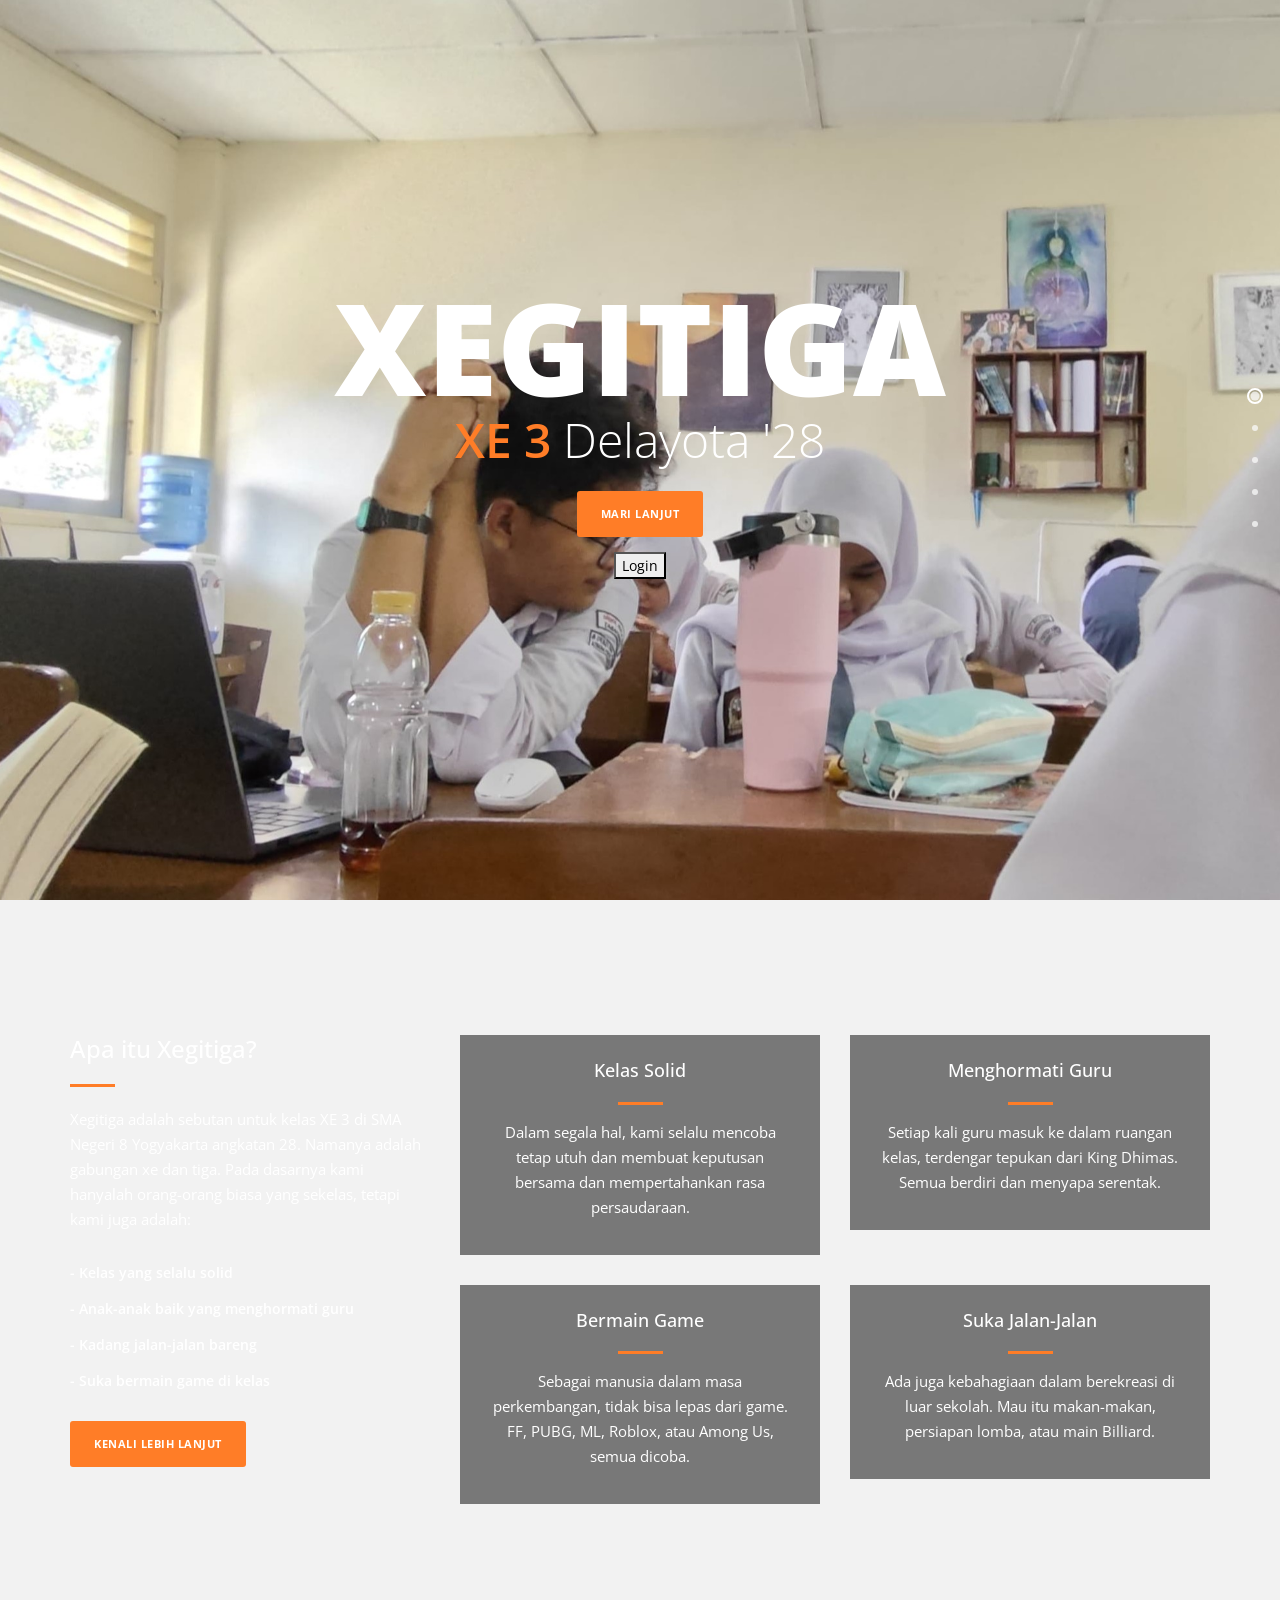
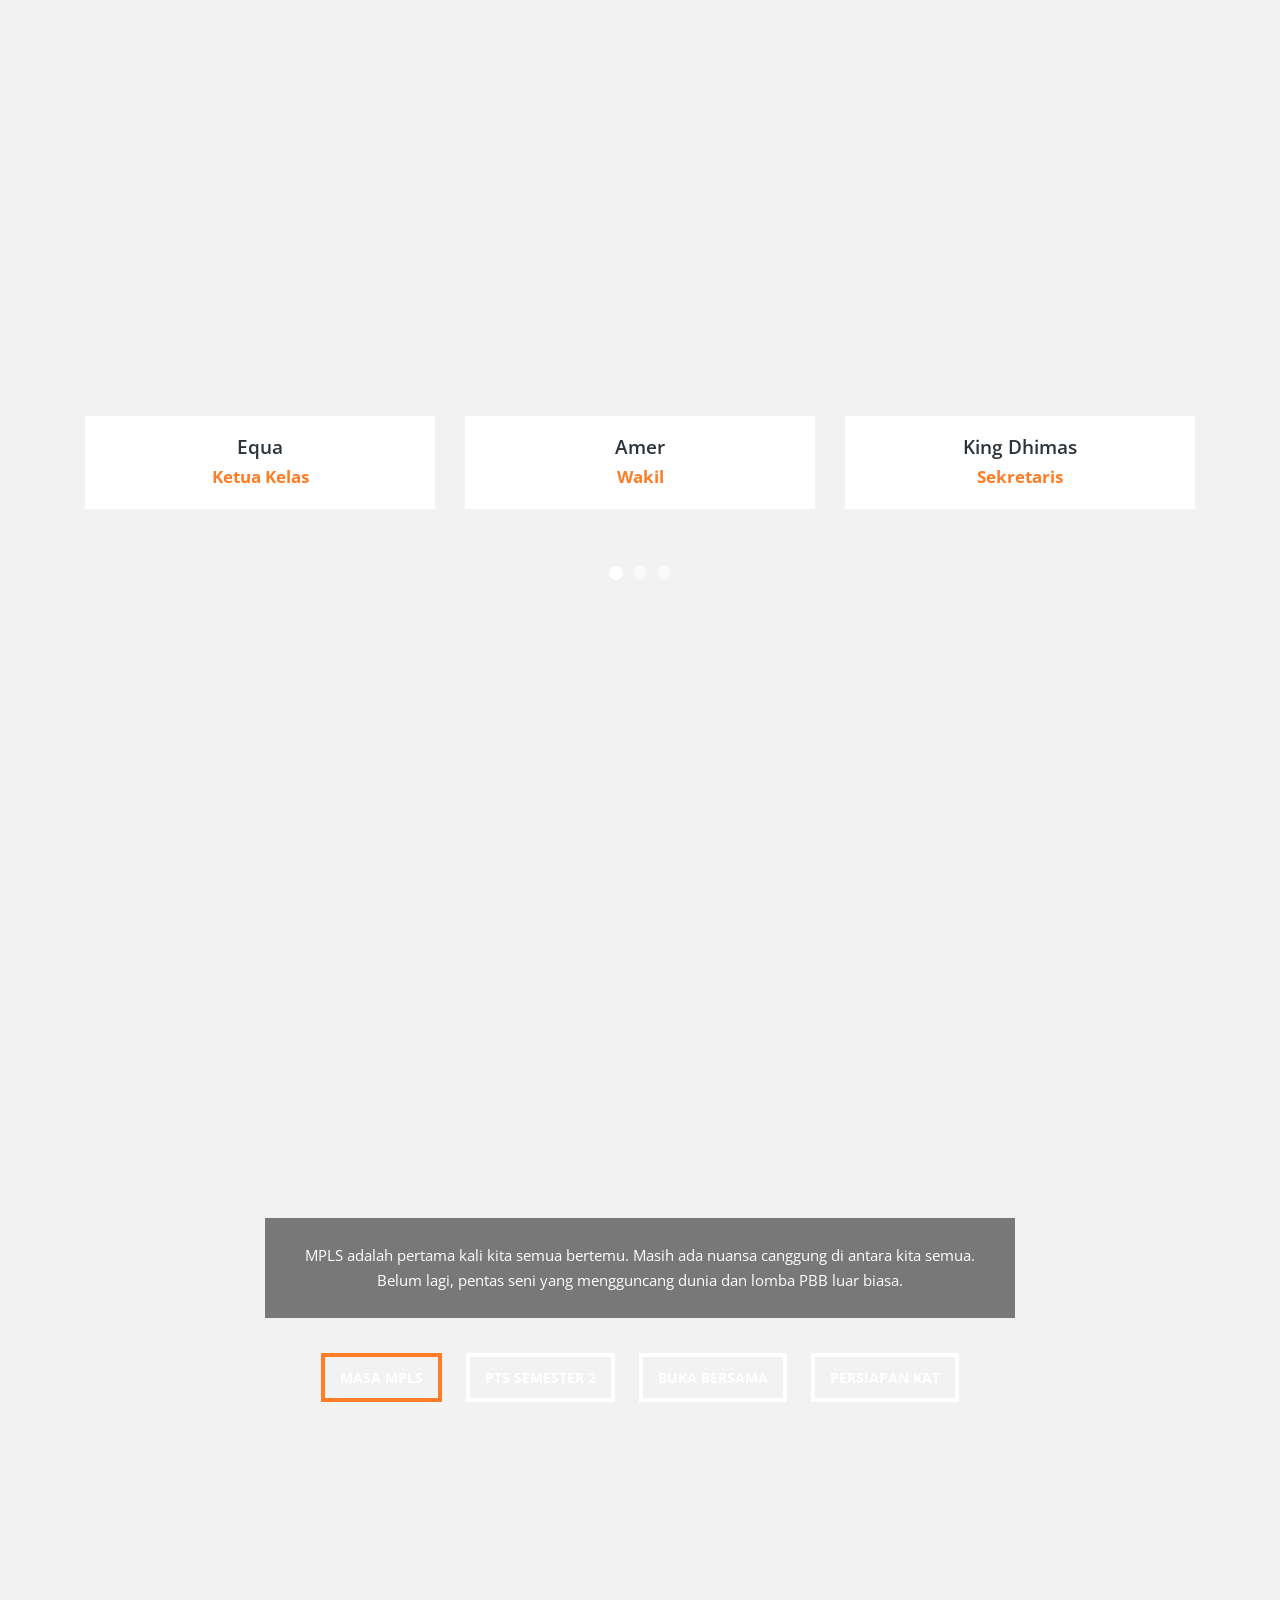
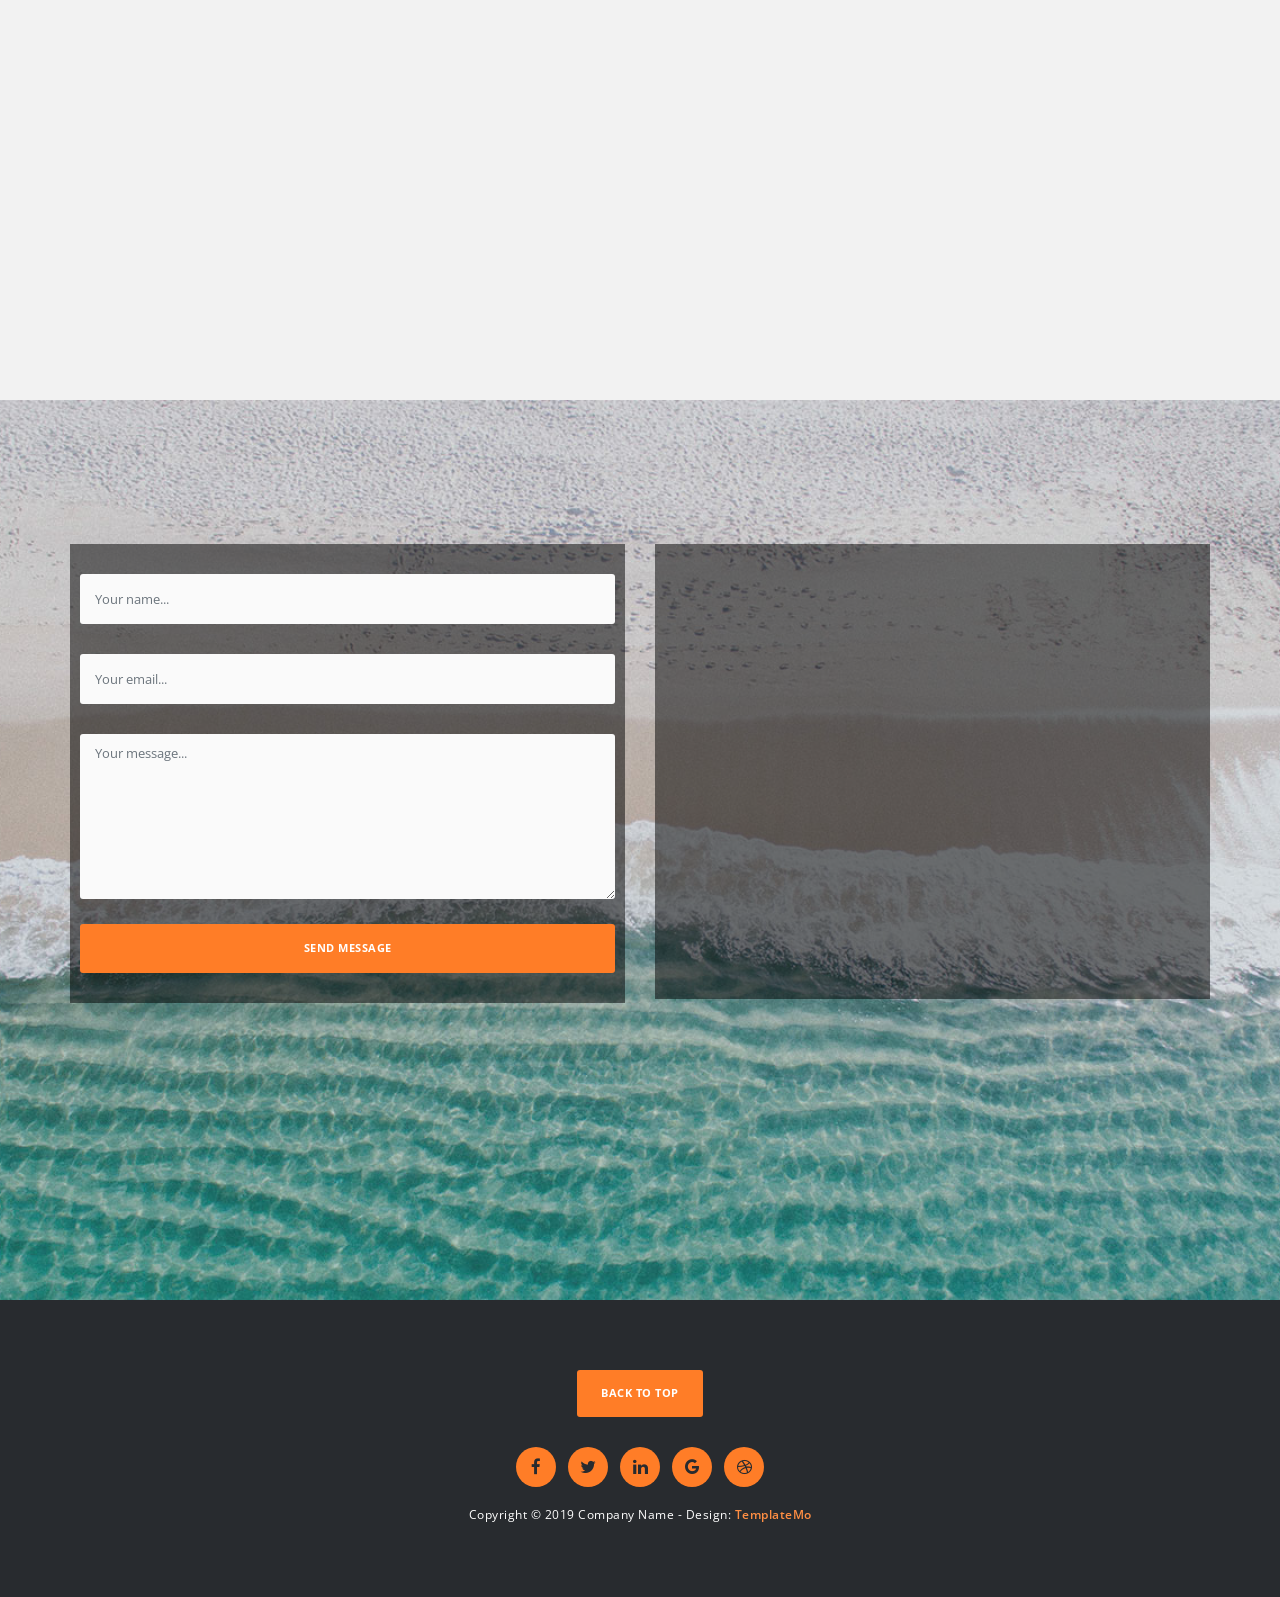
==== commit 79b96c65: "Update index.html - 19 Mei 2026 (1)" ====
--- a/index.html
+++ b/index.html
@@ -40,7 +40,7 @@
                 <h1>Xegitiga</h1>
                 <span><em>XE 3</em> Delayota '28</span>
                 <div class="primary-button">
-                    <a href="#services">Discover More</a>
+                    <a href="#services">Mari Lanjut</a>
                 </div>
                 <div class="primary-button">
                     <div id="authArea">
@@ -57,18 +57,18 @@
             <div class="row">
                 <div class="col-md-4">
                     <div class="left-text">
-                        <h4>More About Vanilla</h4>
+                        <h4>Apa itu Xegitiga?</h4>
                         <div class="line-dec"></div>
-                        <p>Vanilla is free HTML CSS template with Bootstrap v4.2.1 and you can apply this theme for your sites. 
-                        Please share our <a rel="nofollow" href="https://templatemo.com">website</a> to your friends or collegues. Thank you.</p>
+                        <p>Xegitiga adalah sebutan untuk kelas XE 3 di SMA Negeri 8 Yogyakarta angkatan 28. Namanya adalah gabungan xe dan tiga.
+                        Pada dasarnya kami hanyalah orang-orang biasa yang sekelas, tetapi kami juga adalah:</p>
                         <ul>
-                            <li>-  Praesent porta urna id eros</li>
-                            <li>-  Curabitur consectetur malesuada</li>
-                            <li>-  Nam pretium imperdiet enim</li>
-                            <li>-  Sed viverra arcu non nisi efficitur</li>
+                            <li>-  Kelas yang selalu solid</li>
+                            <li>-  Anak-anak baik yang menghormati guru</li>
+                            <li>-  Kadang jalan-jalan bareng</li>
+                            <li>-  Suka bermain game di kelas</li>
                         </ul>
                         <div class="primary-button">
-                            <a href="#portfolio">Learn More About Us</a>
+                            <a href="#portfolio">Kenali Lebih Lanjut</a>
                         </div>
                     </div>
                 </div>
@@ -76,30 +76,30 @@
                     <div class="row">
                         <div class="col-md-6">
                             <div class="service-item">
-                                <h4>Classic Modern Design</h4>
+                                <h4>Kelas Solid</h4>
                                 <div class="line-dec"></div>
-                                <p>Sed lacinia ligula est, at venenatis ex iaculis quis. Morbi sollicitudin nulla eget odio pellentesque.</p>
+                                <p>Dalam segala hal, kami selalu mencoba tetap utuh dan membuat keputusan bersama dan mempertahankan rasa persaudaraan. </p>
                             </div>
                         </div>
                         <div class="col-md-6">
                             <div class="service-item">
-                                <h4>Unique &amp; Creative Ideas</h4>
+                                <h4>Menghormati Guru</h4>
                                 <div class="line-dec"></div>
-                                <p>Sed lacinia ligula est, at venenatis ex iaculis quis. Morbi sollicitudin nulla eget odio pellentesque.</p>
+                                <p>Setiap kali guru masuk ke dalam ruangan kelas, terdengar tepukan dari King Dhimas. Semua berdiri dan menyapa serentak. </p>
                             </div>
                         </div>
                         <div class="col-md-6">
                             <div class="service-item">
-                                <h4>Effective Team Work</h4>
+                                <h4>Bermain Game</h4>
                                 <div class="line-dec"></div>
-                                <p>Lorem ipsum dolor sit amet, consectetur adipiscing elit. Sed lacinia ligula est, at venenatis ex iaculis quis.</p>
+                                <p>Sebagai manusia dalam masa perkembangan, tidak bisa lepas dari game. FF, PUBG, ML, Roblox, atau Among Us, semua dicoba.</p>
                             </div>
                         </div>
                         <div class="col-md-6">
                             <div class="service-item">
-                                <h4>Fast Support 24/7</h4>
+                                <h4>Suka Jalan-Jalan</h4>
                                 <div class="line-dec"></div>
-                                <p>Lorem ipsum dolor sit amet, consectetur adipiscing elit. Sed lacinia ligula est, at venenatis ex iaculis quis.</p>
+                                <p>Ada juga kebahagiaan dalam berekreasi di luar sekolah. Mau itu makan-makan, persiapan lomba, atau main Billiard. </p>
                             </div>
                         </div>
                     </div>
@@ -118,8 +118,8 @@
                             <div class="testimonials-item">
                                 <a href="img/1st-big-item.jpg" data-lightbox="image-1"><img src="img/1st-item.jpg" alt=""></a>
                                 <div class="text-content">
-                                    <h4>Awesome Note Book</h4>
-                                    <span>$18.00</span>
+                                    <h4>Equa</h4>
+                                    <span>Ketua Kelas</span>
                                 </div>
                             </div>
                         </div>
@@ -127,8 +127,8 @@
                             <div class="testimonials-item">
                                 <a href="img/2nd-big-item.jpg" data-lightbox="image-1"><img src="img/2nd-item.jpg" alt=""></a>
                                 <div class="text-content">
-                                    <h4>Antique Decoration Photo</h4>
-                                    <span>$27.00</span>
+                                    <h4>Amer</h4>
+                                    <span>Wakil</span>
                                 </div>
                             </div>
                         </div>
@@ -136,8 +136,8 @@
                             <div class="testimonials-item">
                                 <a href="img/3rd-big-item.jpg" data-lightbox="image-1"><img src="img/3rd-item.jpg" alt=""></a>
                                 <div class="text-content">
-                                    <h4>Work Hand Bag</h4>
-                                    <span>$36.00</span>
+                                    <h4>King Dhimas</h4>
+                                    <span>Sekretaris</span>
                                 </div>
                             </div>
                         </div>
@@ -145,8 +145,8 @@
                             <div class="testimonials-item">
                                 <a href="img/4th-big-item.jpg" data-lightbox="image-1"><img src="img/4th-item.jpg" alt=""></a>
                                 <div class="text-content">
-                                    <h4>Smart Watch</h4>
-                                    <span>$45.00</span>
+                                    <h4>Kenan</h4>
+                                    <span>Sekretaris</span>
                                 </div>
                             </div>
                         </div>
@@ -154,8 +154,8 @@
                             <div class="testimonials-item">
                                 <a href="img/5th-big-item.jpg" data-lightbox="image-1"><img src="img/5th-item.jpg" alt=""></a>
                                 <div class="text-content">
-                                    <h4>PC Tablet Draw</h4>
-                                    <span>$63.00</span>
+                                    <h4>Gorvin</h4>
+                                    <span>Bendahara</span>
                                 </div>
                             </div>
                         </div>
@@ -163,8 +163,8 @@
                             <div class="testimonials-item">
                                 <a href="img/6th-big-item.jpg" data-lightbox="image-1"><img src="img/6th-item.jpg" alt=""></a>
                                 <div class="text-content">
-                                    <h4>Healthy Milkshake</h4>
-                                    <span>$77.00</span>
+                                    <h4>Jihan</h4>
+                                    <span>Bendahara</span>
                                 </div>
                             </div>
                         </div>
@@ -172,8 +172,8 @@
                             <div class="testimonials-item">
                                 <a href="img/2nd-big-item.jpg" data-lightbox="image-1"><img src="img/2nd-item.jpg" alt=""></a>
                                 <div class="text-content">
-                                    <h4>Antique Decoration Photo</h4>
-                                    <span>$84.50</span>
+                                    <h4>Gwen</h4>
+                                    <span>Kebersihan</span>
                                 </div>
                             </div>
                         </div>
@@ -181,8 +181,8 @@
                             <div class="testimonials-item">
                                 <a href="img/1st-big-item.jpg" data-lightbox="image-1"><img src="img/1st-item.jpg" alt=""></a>
                                 <div class="text-content">
-                                    <h4>Awesome Notes Book</h4>
-                                    <span>$96.75</span>
+                                    <h4>Mekel</h4>
+                                    <span>$Kebersihan</span>
                                 </div>
                             </div>
                         </div>
@@ -201,26 +201,26 @@
                     <section id="first-tab-group" class="tabgroup">
                       <div id="tab1">
                         <img src="img/1st-tab.jpg" alt="">
-                        <p>Please do not re-distribute our template ZIP file on your template collection sites. You can make a screenshot and a link back to our website. This template can be used for personal or commercial purposes by end-users.</p>
+                        <p>MPLS adalah pertama kali kita semua bertemu. Masih ada nuansa canggung di antara kita semua. Belum lagi, pentas seni yang mengguncang dunia dan lomba PBB luar biasa.</p>
                       </div>
                       <div id="tab2">
                         <img src="img/2nd-tab.jpg" alt="">
-                        <p>Aliquam eu ultrices risus, sed condimentum diam. Duis risus nulla, elementum vitae nisi a, ornare maximus nisl. Morbi et vehicula est. Cras at vulputate justo. Cras eu nulla metus. Ut et pretium velit. Pellentesque at neque tristique dui tempor venenatis.</p>
+                        <p>Ujian adalah faktor yang tidak bisa dilepas dari sekolah. Setiap ujian dibersamai rasa kebersamaan dalam mempersiapkan atau tawa fana untuk menutup kesesakan.</p>
                       </div>
                       <div id="tab3">
                         <img src="img/3rd-tab.jpg" alt="">
-                        <p>Lorem ipsum dolor sit amet, consectetur adipiscing elit. Sed lacinia ligula est, at venenatis ex iaculis quis. Morbi sollicitudin nulla eget odio pellentesque, sed cursus diam iaculis.</p>
+                        <p>Bulan puasa tidak lengkap tanpa adanya buka bersama dengan teman kelas. Kami mengambil tema "dresscode salah". Sampai malam terdengar tawa kebersamaan di Rumah Gwen.</p>
                       </div>
                       <div id="tab4">
                         <img src="img/4th-tab.jpg" alt="">
-                        <p>Duis risus nulla, elementum vitae nisi a, ornare maximus nisl. Morbi et vehicula est. Cras at vulputate justo. Cras eu nulla metus. Ut et pretium velit. Pellentesque at neque tristique.</p>
+                        <p>KAT Pramuka dilengkapi dengan lomba kelas. Setelah perjuangan yang besar, kami memenangkan Pentas Seni Terbaik Nomor 3. (PBB tidak usah ditanyakan)</p>
                       </div>
                     </section>
                     <ul class="tabs clearfix" data-tabgroup="first-tab-group">
-                      <li><a href="#tab1" class="active">2008 - 2014</a></li>
-                      <li><a href="#tab2">2014 - 2016</a></li>
-                      <li><a href="#tab3">2016 - 2019</a></li>
-                      <li><a href="#tab4">2019 - Now</a></li>
+                      <li><a href="#tab1" class="active">Masa MPLS</a></li>
+                      <li><a href="#tab2">PTS Semester 2</a></li>
+                      <li><a href="#tab3">Buka Bersama</a></li>
+                      <li><a href="#tab4">Persiapan KAT</a></li>
                     </ul>
                     </div>
                 </div>
@@ -344,6 +344,8 @@
           });
         });
     </script>
-    
+
+    <script src="login/js/welcome.js"></script>
+
 </body>
 </html>
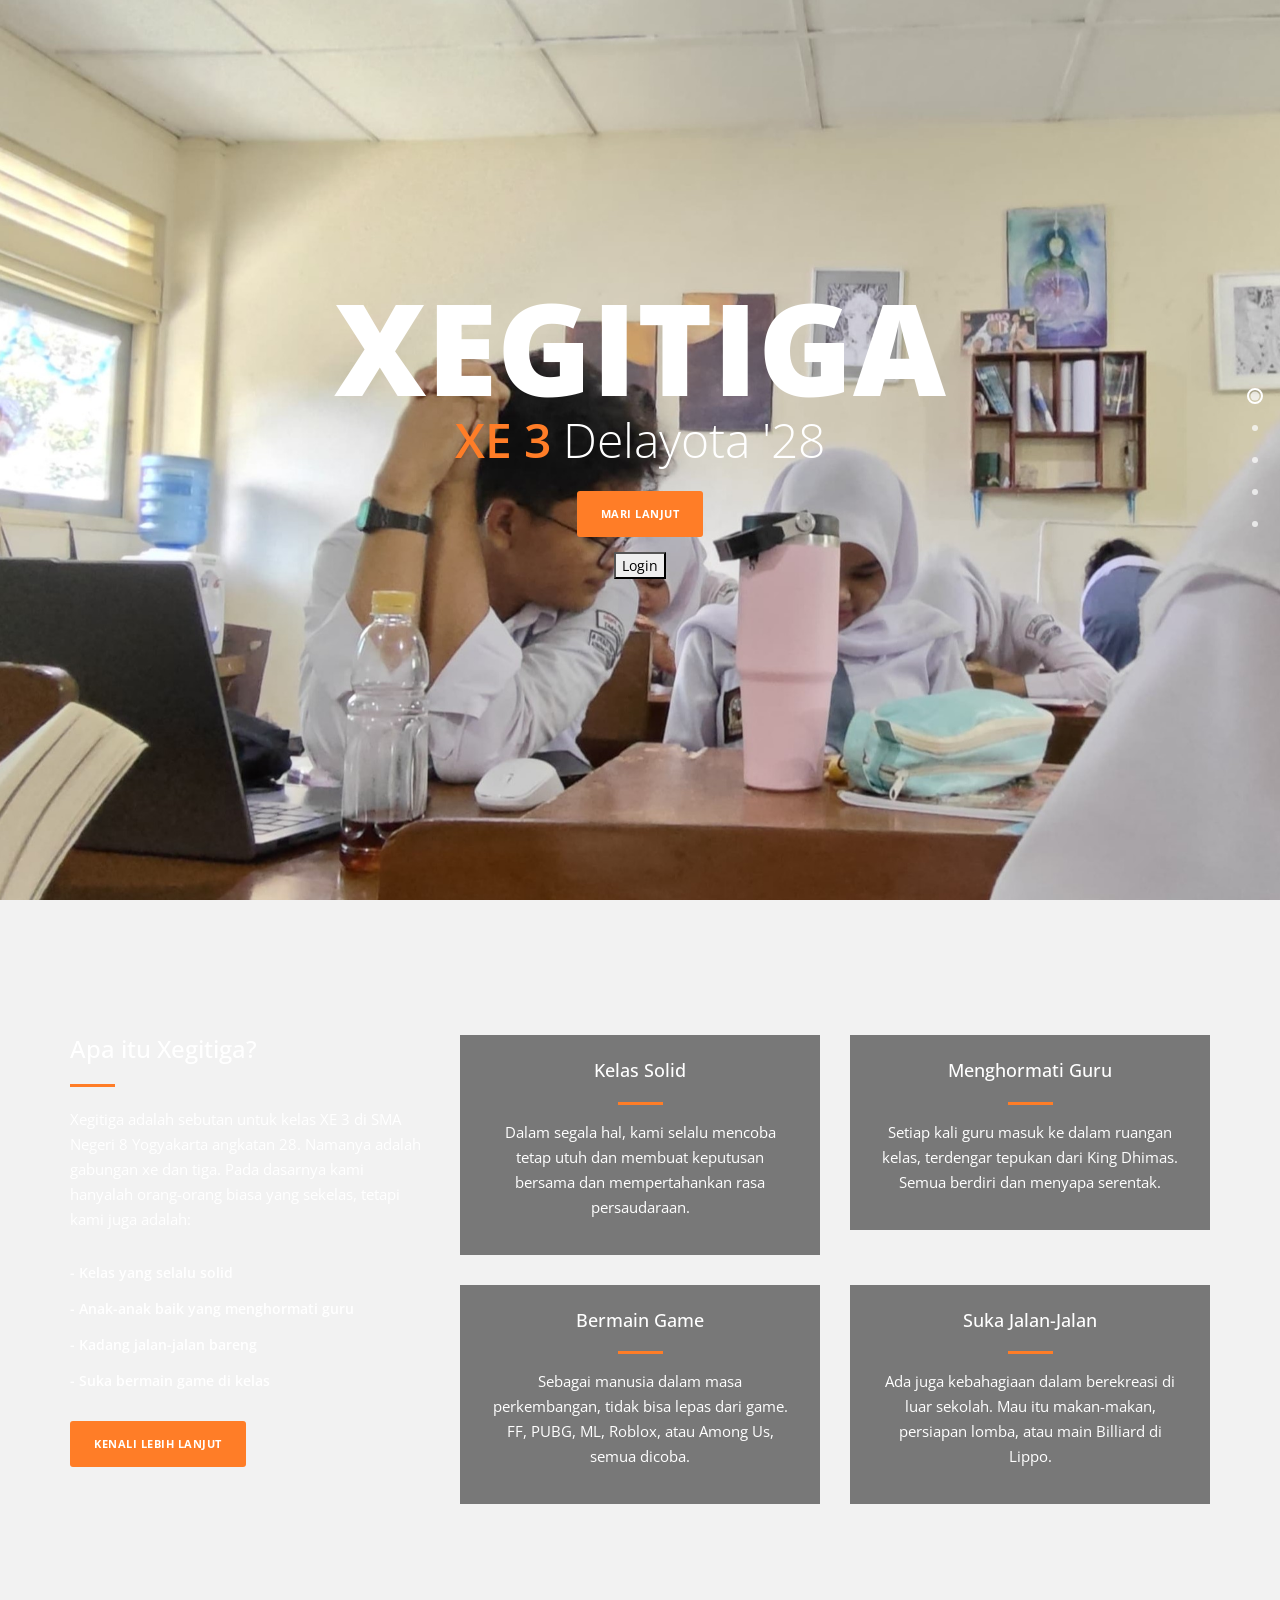
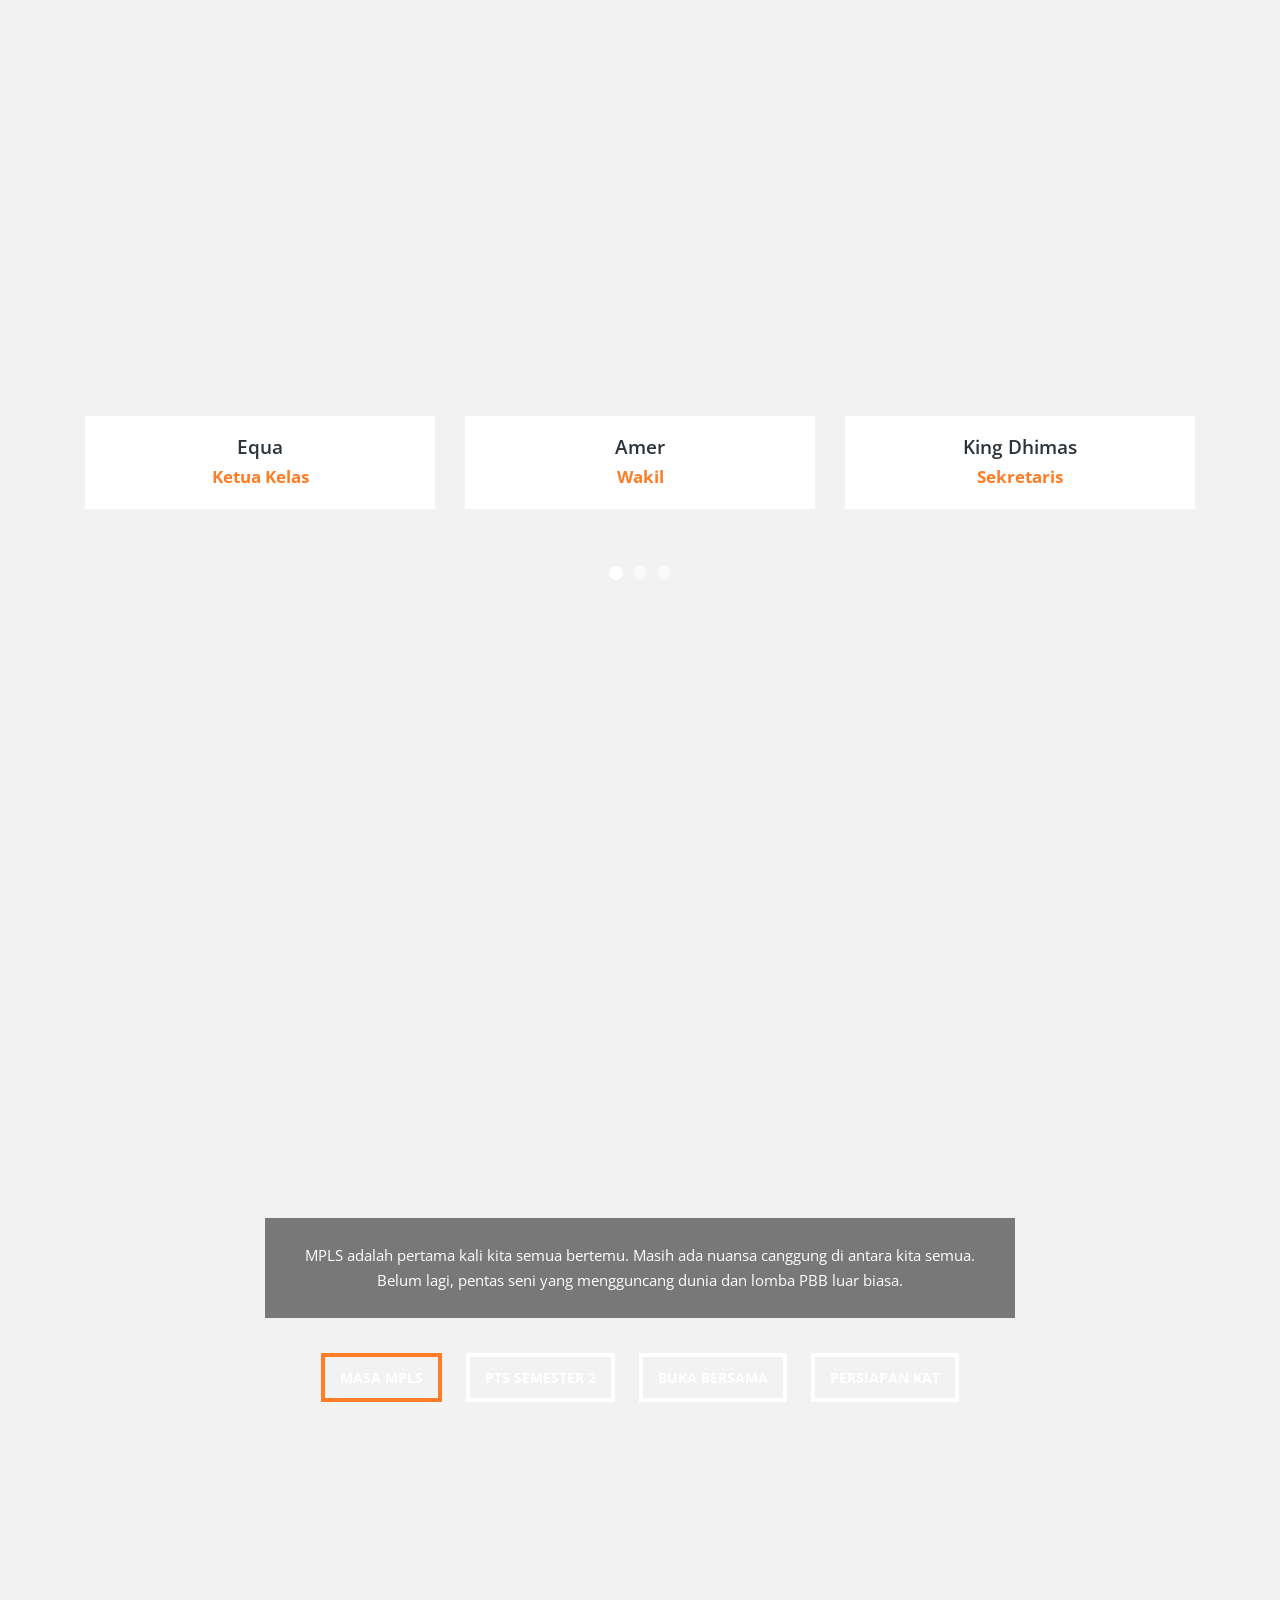
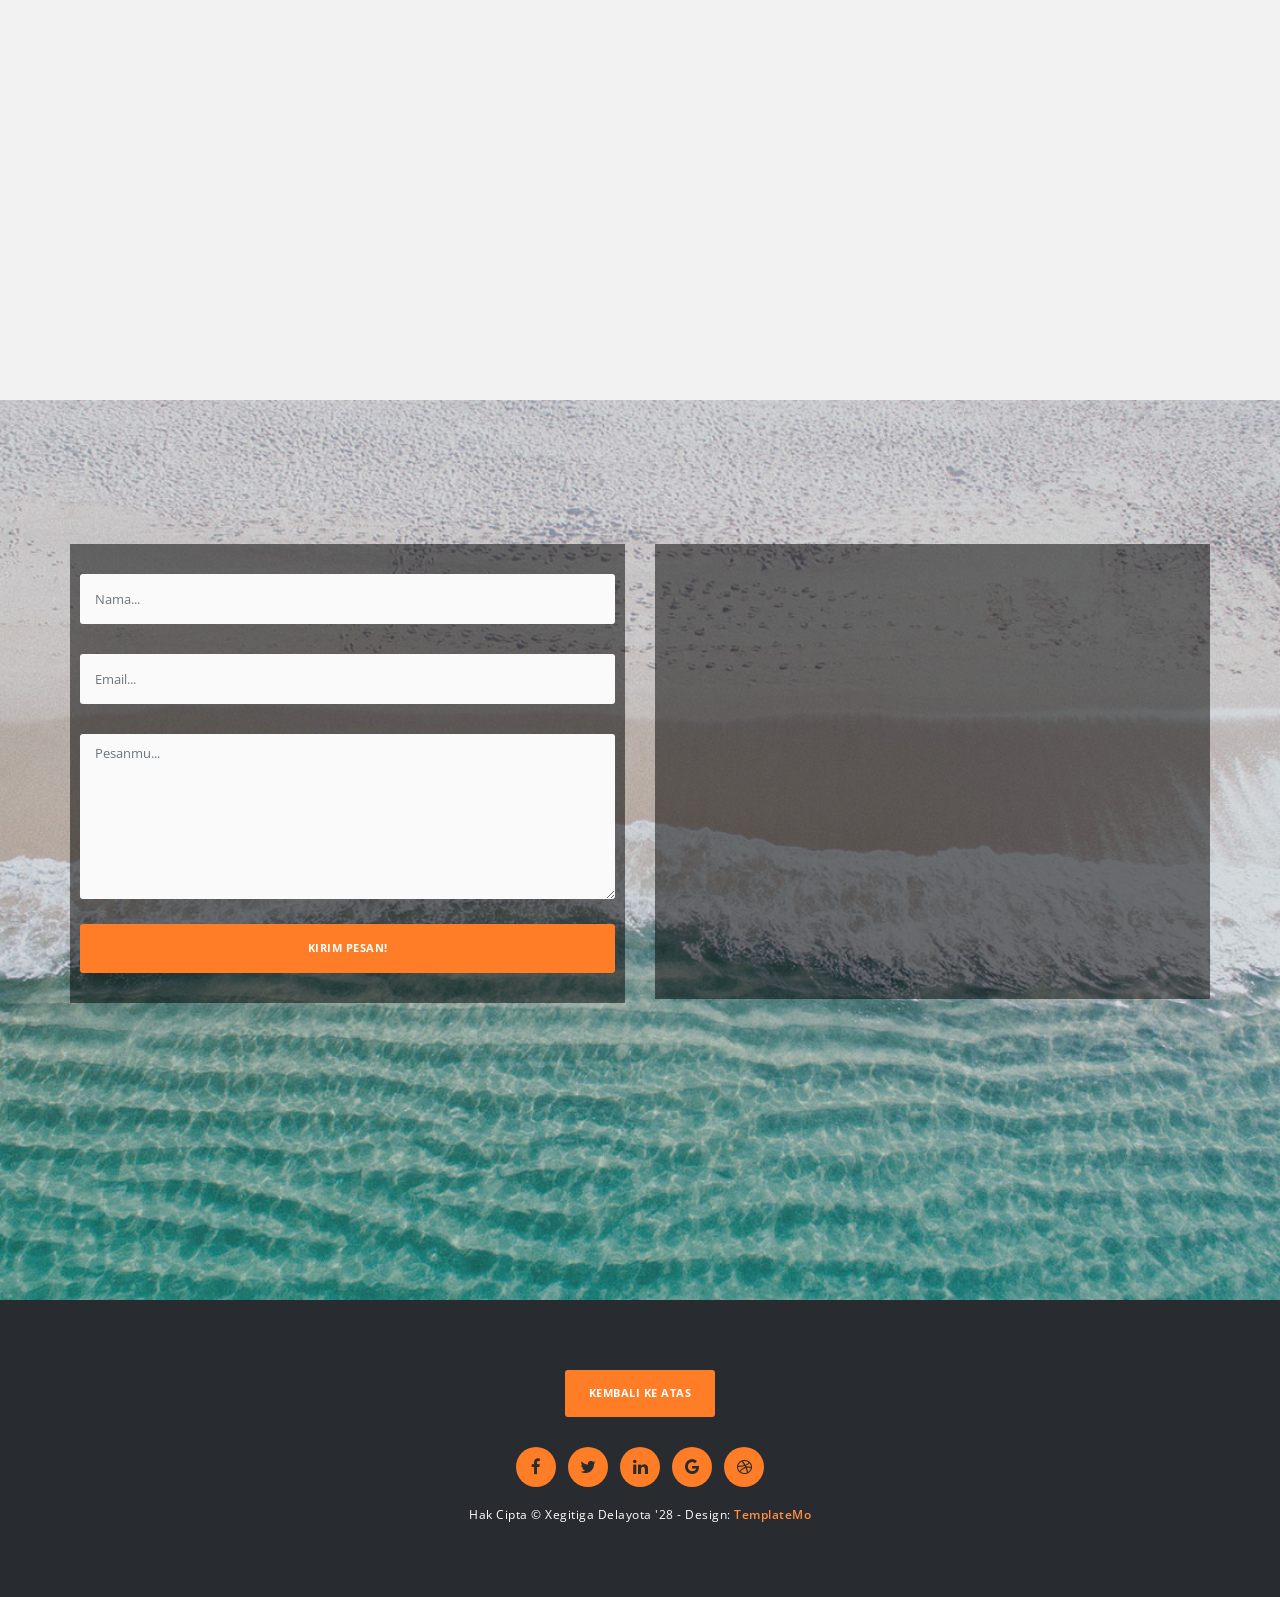
==== commit ad32ebbb: "Update index.html - 19 Mei 2026 (2)" ====
--- a/index.html
+++ b/index.html
@@ -26,11 +26,11 @@
     
     <div class="fixed-side-navbar">
         <ul class="nav flex-column">
-            <li class="nav-item"><a class="nav-link" href="#home"><span>Intro</span></a></li>
-            <li class="nav-item"><a class="nav-link" href="#services"><span>Services</span></a></li>
-            <li class="nav-item"><a class="nav-link" href="#portfolio"><span>Portfolio</span></a></li>
-            <li class="nav-item"><a class="nav-link" href="#our-story"><span>Our Story</span></a></li>
-            <li class="nav-item"><a class="nav-link" href="#contact-us"><span>Contact Us</span></a></li>
+            <li class="nav-item"><a class="nav-link" href="#home"><span>Tampilan Depan</span></a></li>
+            <li class="nav-item"><a class="nav-link" href="#services"><span>Siapa Kami?</span></a></li>
+            <li class="nav-item"><a class="nav-link" href="#portfolio"><span>Struktur Kelas</span></a></li>
+            <li class="nav-item"><a class="nav-link" href="#our-story"><span>Cuplikan Kisah</span></a></li>
+            <li class="nav-item"><a class="nav-link" href="#contact-us"><span>Kontak Kami</span></a></li>
         </ul>
     </div>
 
@@ -99,7 +99,7 @@
                             <div class="service-item">
                                 <h4>Suka Jalan-Jalan</h4>
                                 <div class="line-dec"></div>
-                                <p>Ada juga kebahagiaan dalam berekreasi di luar sekolah. Mau itu makan-makan, persiapan lomba, atau main Billiard. </p>
+                                <p>Ada juga kebahagiaan dalam berekreasi di luar sekolah. Mau itu makan-makan, persiapan lomba, atau main Billiard di Lippo. </p>
                             </div>
                         </div>
                     </div>
@@ -172,7 +172,7 @@
                             <div class="testimonials-item">
                                 <a href="img/2nd-big-item.jpg" data-lightbox="image-1"><img src="img/2nd-item.jpg" alt=""></a>
                                 <div class="text-content">
-                                    <h4>Gwen</h4>
+                                    <h4>Gwen dan Mekel</h4>
                                     <span>Kebersihan</span>
                                 </div>
                             </div>
@@ -181,8 +181,8 @@
                             <div class="testimonials-item">
                                 <a href="img/1st-big-item.jpg" data-lightbox="image-1"><img src="img/1st-item.jpg" alt=""></a>
                                 <div class="text-content">
-                                    <h4>Mekel</h4>
-                                    <span>$Kebersihan</span>
+                                    <h4>Rosiana dan Lana</h4>
+                                    <span>7K</span>
                                 </div>
                             </div>
                         </div>
@@ -239,22 +239,22 @@
                                 <div class="row">
                                     <div class="col-md-12">
                                       <fieldset>
-                                        <input name="name" type="text" class="form-control" id="name" placeholder="Your name..." required="">
+                                        <input name="name" type="text" class="form-control" id="name" placeholder="Nama..." required="">
                                       </fieldset>
                                     </div>
                                     <div class="col-md-12">
                                       <fieldset>
-                                        <input name="email" type="email" class="form-control" id="email" placeholder="Your email..." required="">
+                                        <input name="email" type="email" class="form-control" id="email" placeholder="Email..." required="">
                                       </fieldset>
                                     </div>
                                     <div class="col-md-12">
                                       <fieldset>
-                                        <textarea name="message" rows="6" class="form-control" id="message" placeholder="Your message..." required=""></textarea>
+                                        <textarea name="message" rows="6" class="form-control" id="message" placeholder="Pesanmu..." required=""></textarea>
                                       </fieldset>
                                     </div>
                                     <div class="col-md-12">
                                       <fieldset>
-                                        <button type="submit" id="form-submit" class="btn">Send Message</button>
+                                        <button type="submit" id="form-submit" class="btn">Kirim Pesan!</button>
                                       </fieldset>
                                     </div>
                                 </div>
@@ -271,7 +271,7 @@
                            4. Copy only URL and paste it within the src="" field below
                     -->
 
-                        <iframe src="https://www.google.com/maps/embed?pb=!1m18!1m12!1m3!1d1197183.8373802372!2d-1.9415093691103689!3d6.781986417238027!2m3!1f0!2f0!3f0!3m2!1i1024!2i768!4f13.1!3m3!1m2!1s0xfdb96f349e85efd%3A0xb8d1e0b88af1f0f5!2sKumasi+Central+Market!5e0!3m2!1sen!2sth!4v1532967884907" width="100%" height="390" frameborder="0" style="border:0" allowfullscreen></iframe>
+                        <iframe src="https://www.google.com/maps/embed?pb=!1m18!1m12!1m3!1d570.8741222847827!2d110.3950358779245!3d-7.800477775849523!2m3!1f0!2f0!3f0!3m2!1i1024!2i768!4f13.1!3m3!1m2!1s0x2e7a57669d43fe55%3A0x75fae1bb400d4da5!2sSMA%20Negeri%208%20Yogyakarta!5e0!3m2!1sen!2sid!4v1779161212146!5m2!1sen!2sid" width="100%" height="390" frameborder="0" style="border:0" allowfullscreen></iframe>
                     </div>
                 </div>
             </div>
@@ -283,7 +283,7 @@
             <div class="row">
                 <div class="col-md-12">
                     <div class="primary-button">
-                        <a href="#home">Back To Top</a>
+                        <a href="#home">Kembali ke Atas</a>
                     </div>
                     <ul>
                         <li><a href="#"><i class="fa fa-facebook"></i></a></li>
@@ -292,7 +292,7 @@
                         <li><a href="#"><i class="fa fa-google"></i></a></li>
                         <li><a href="#"><i class="fa fa-dribbble"></i></a></li>
                     </ul>
-                    <p>Copyright &copy; 2019 Company Name 
+                    <p>Hak Cipta &copy; Xegitiga Delayota '28 
             
             		- Design: <a rel="nofollow noopener" href="https://templatemo.com"><em>TemplateMo</em></a></p>
                 </div>
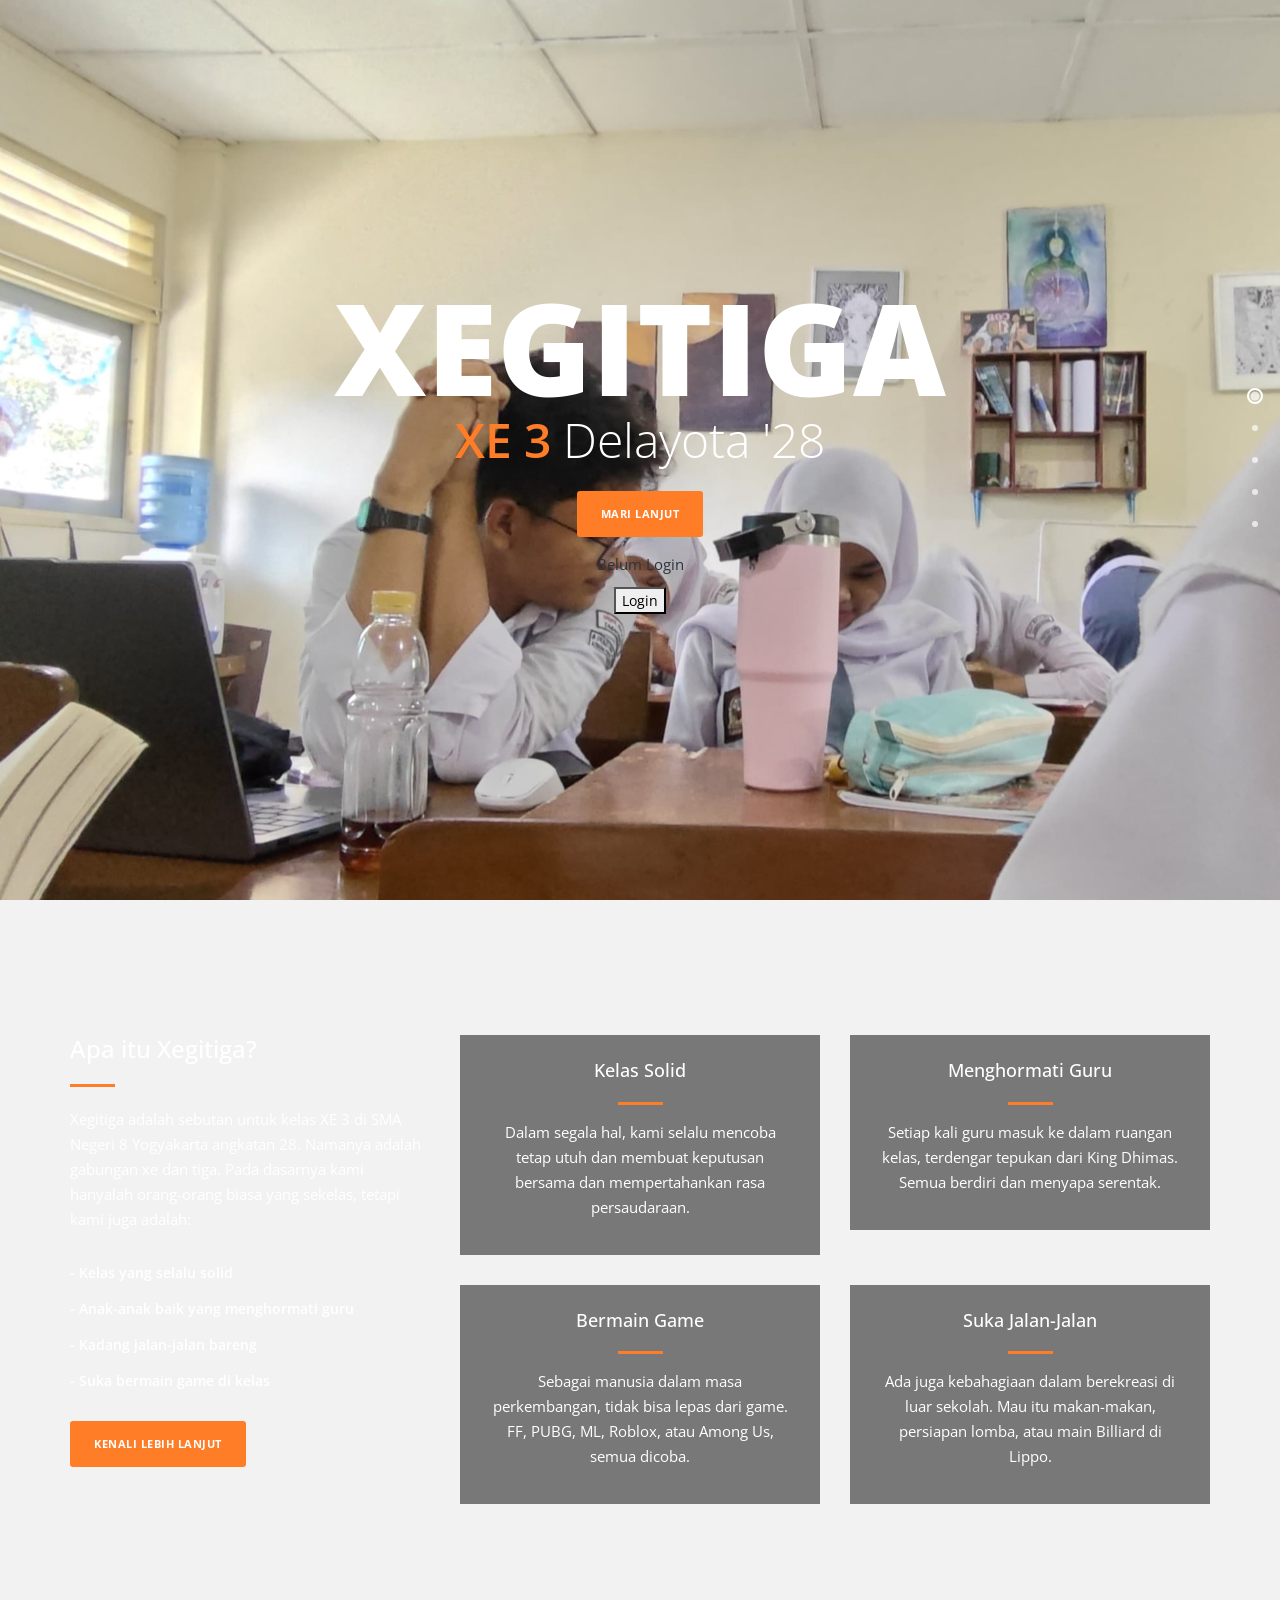
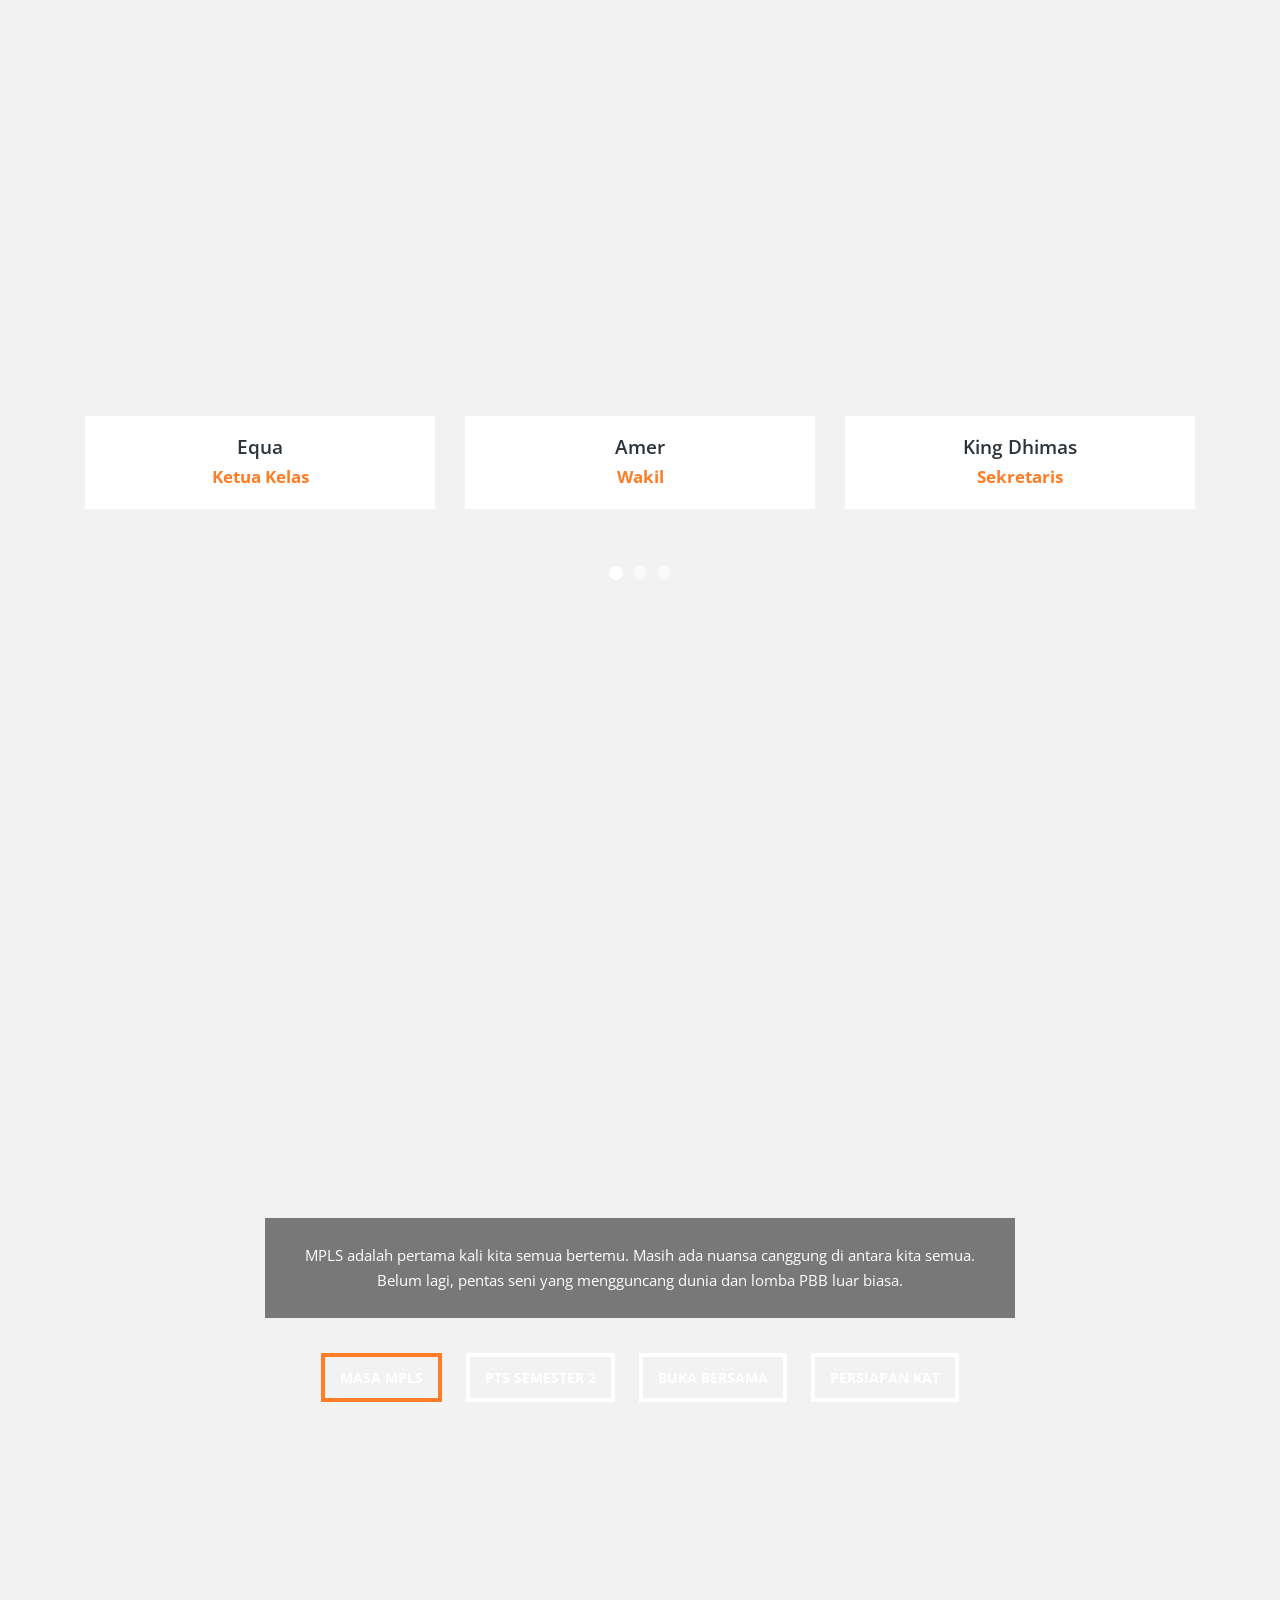
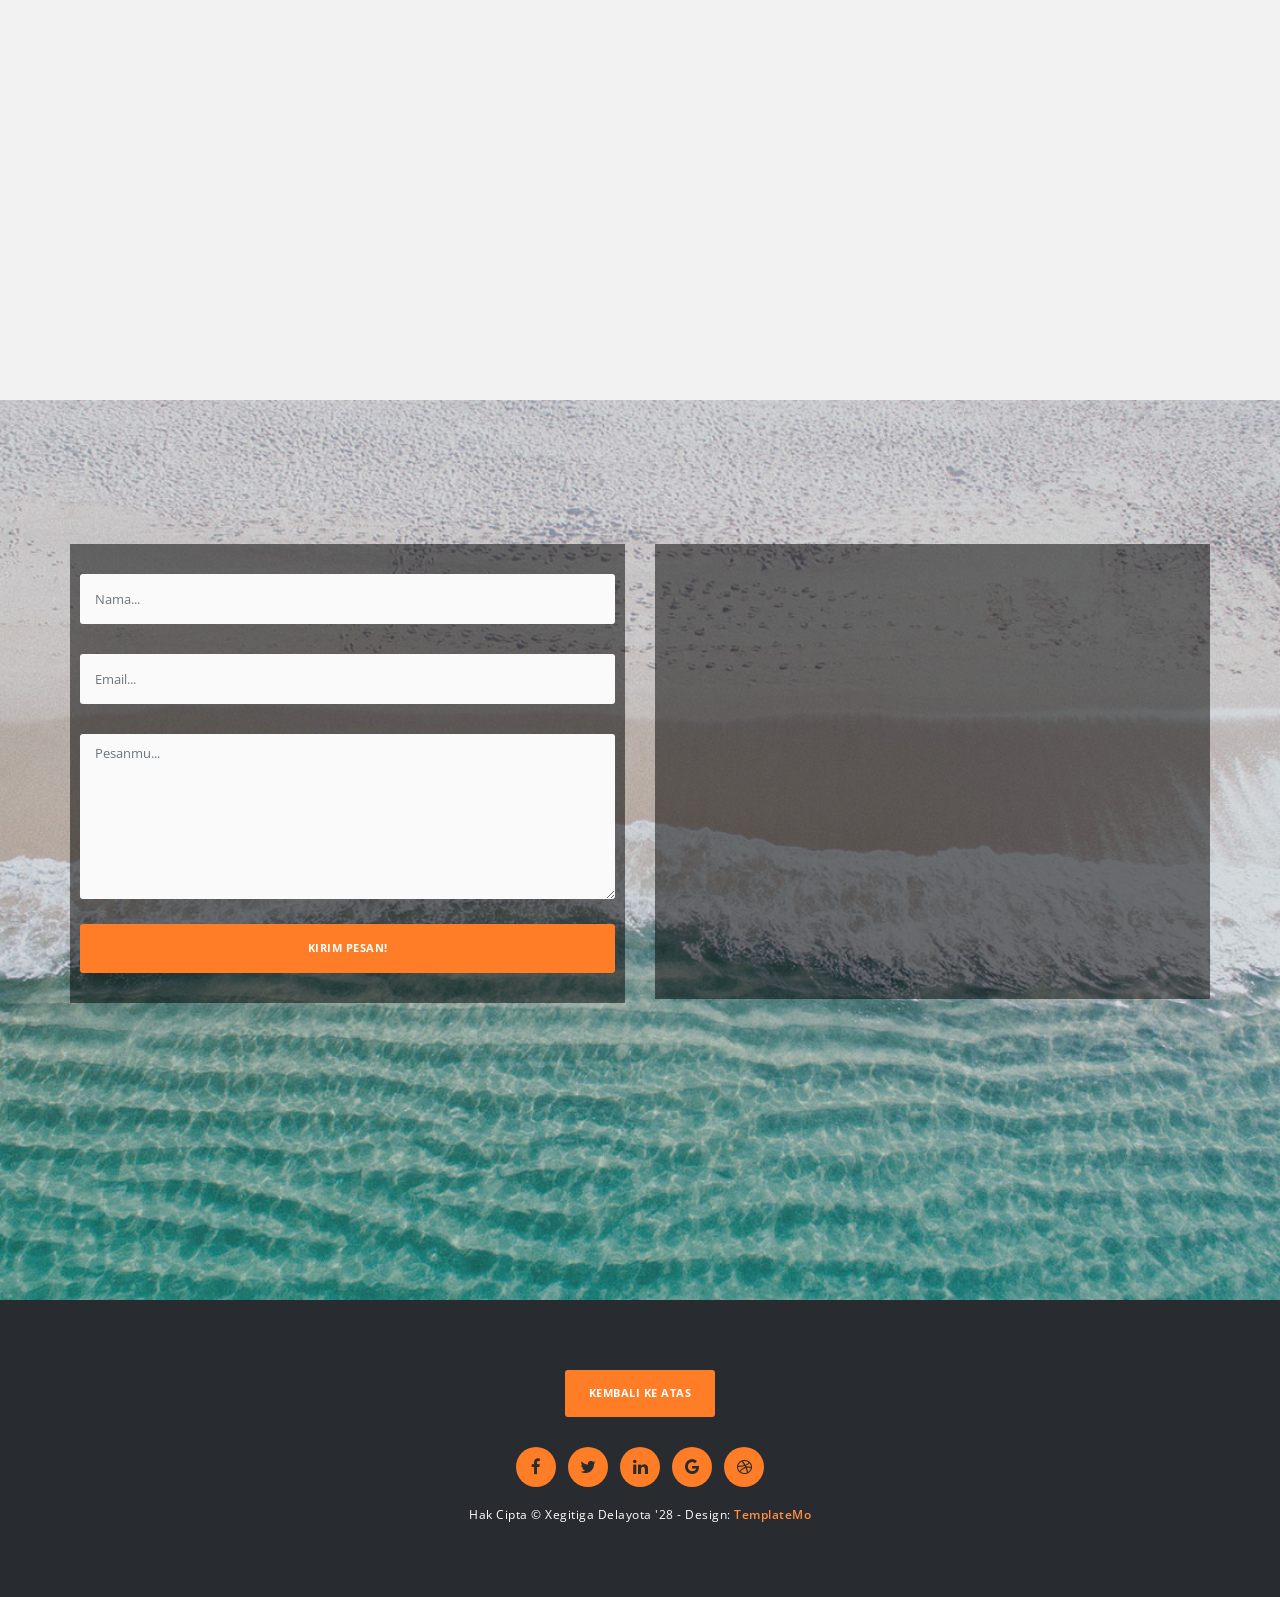
==== commit 35544be5: "Update index.html" ====
--- a/index.html
+++ b/index.html
@@ -43,6 +43,7 @@
                     <a href="#services">Mari Lanjut</a>
                 </div>
                 <div class="primary-button">
+                    <p id="userInfo">Belum Login</p>
                     <div id="authArea">
                         <button onclick="goLogin()" class"nav-cta">Login</button>
                     </div>
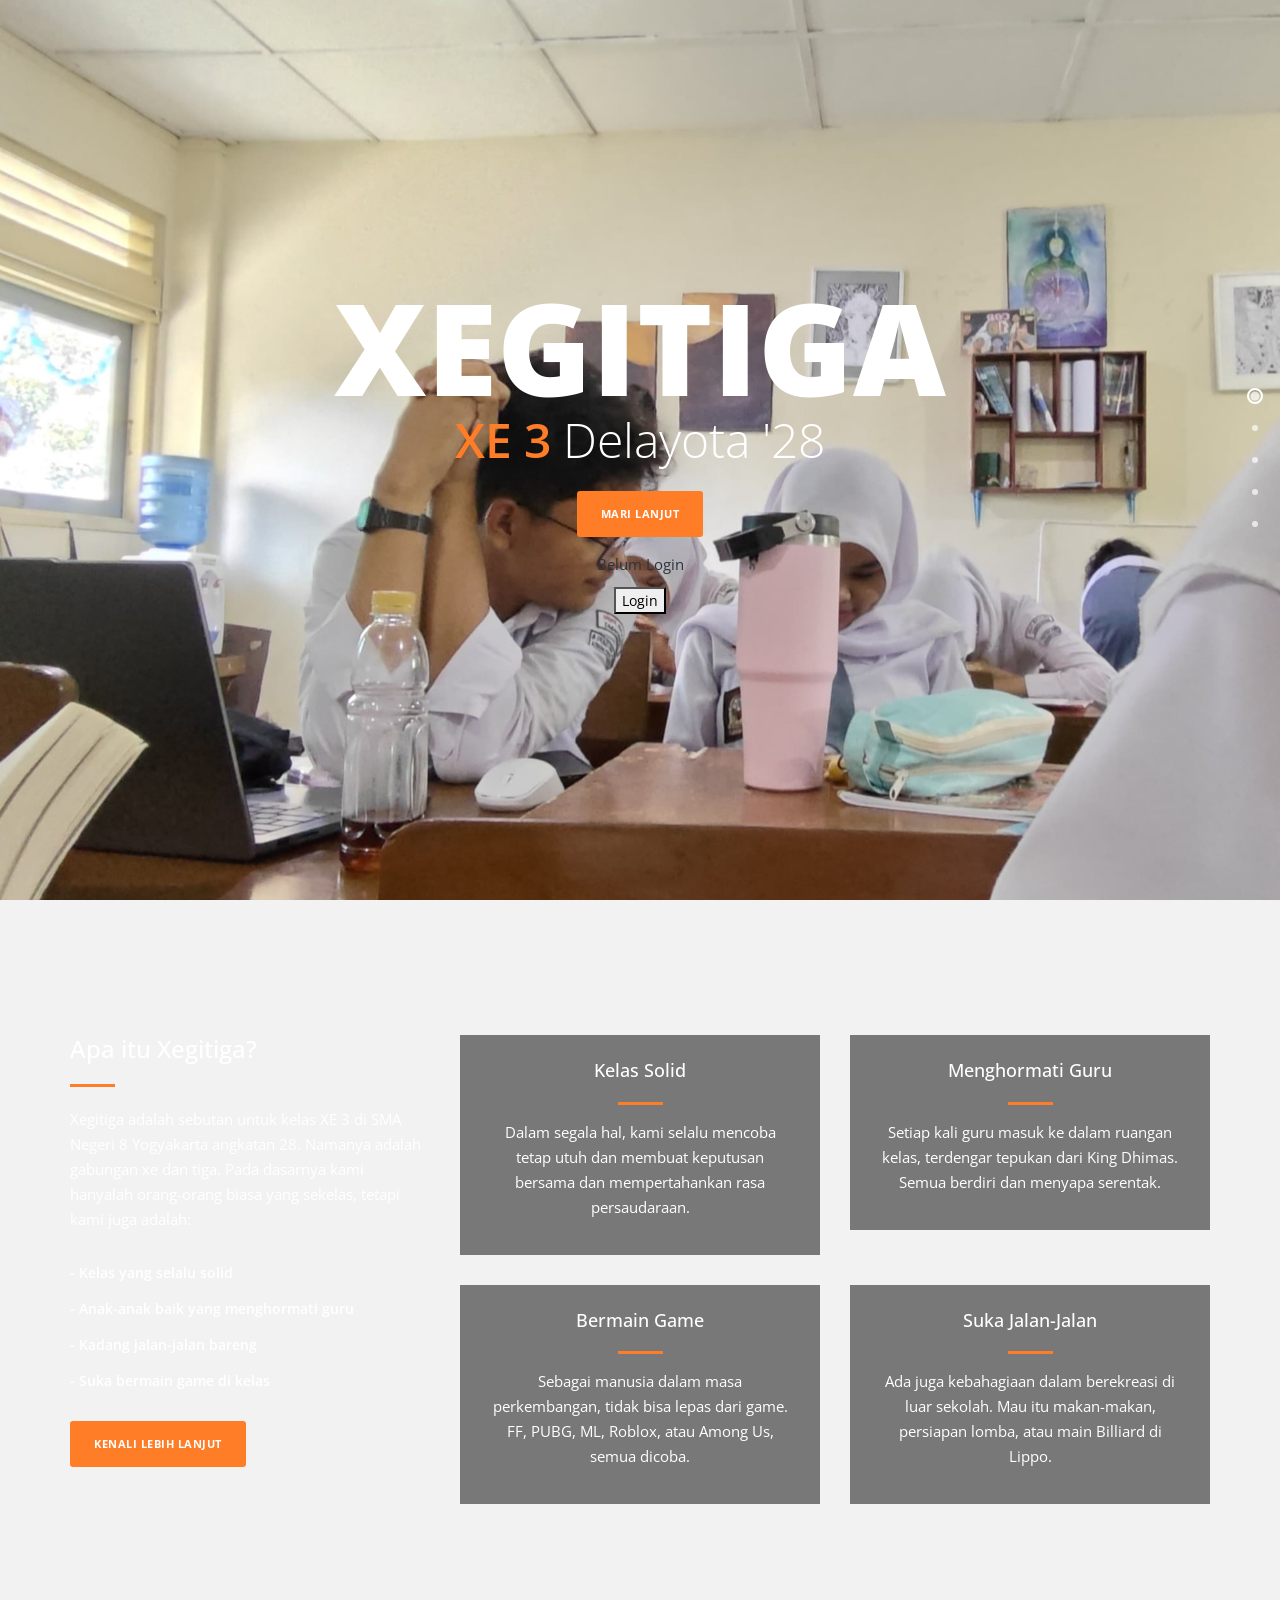
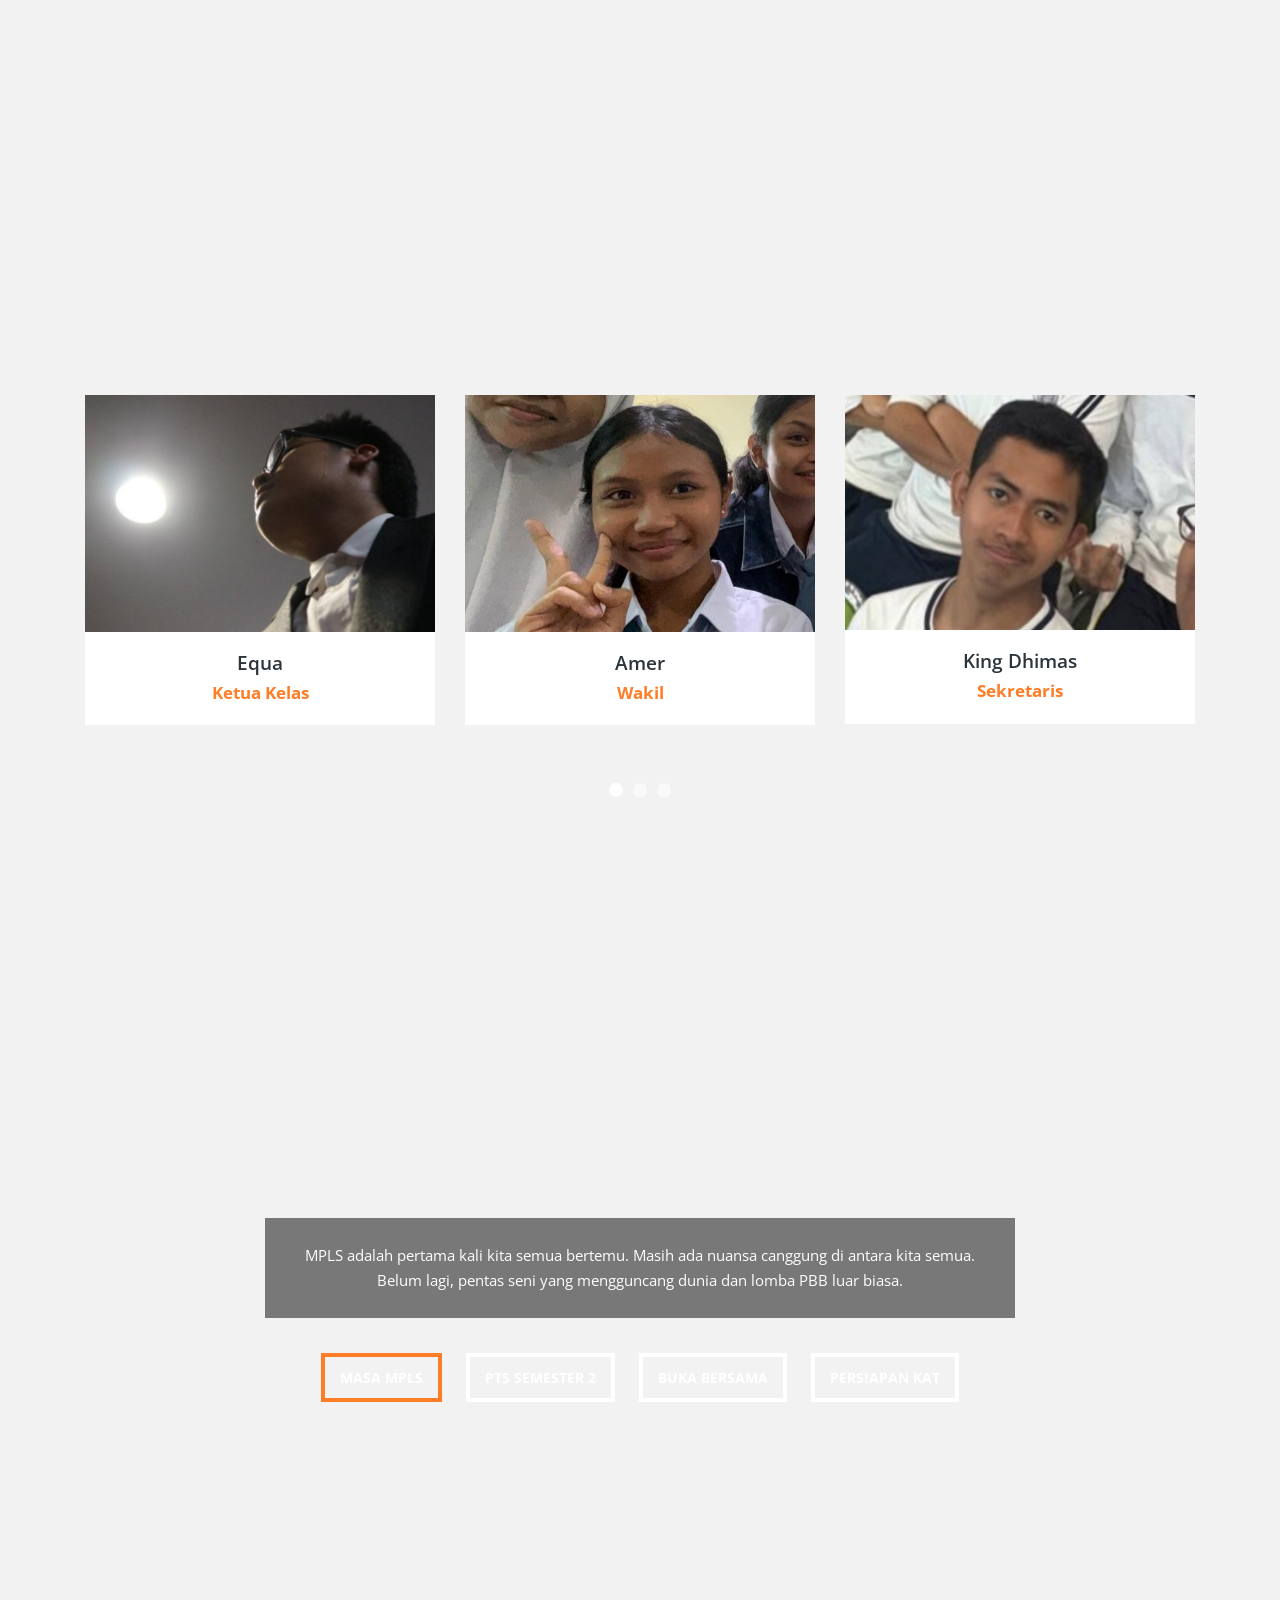
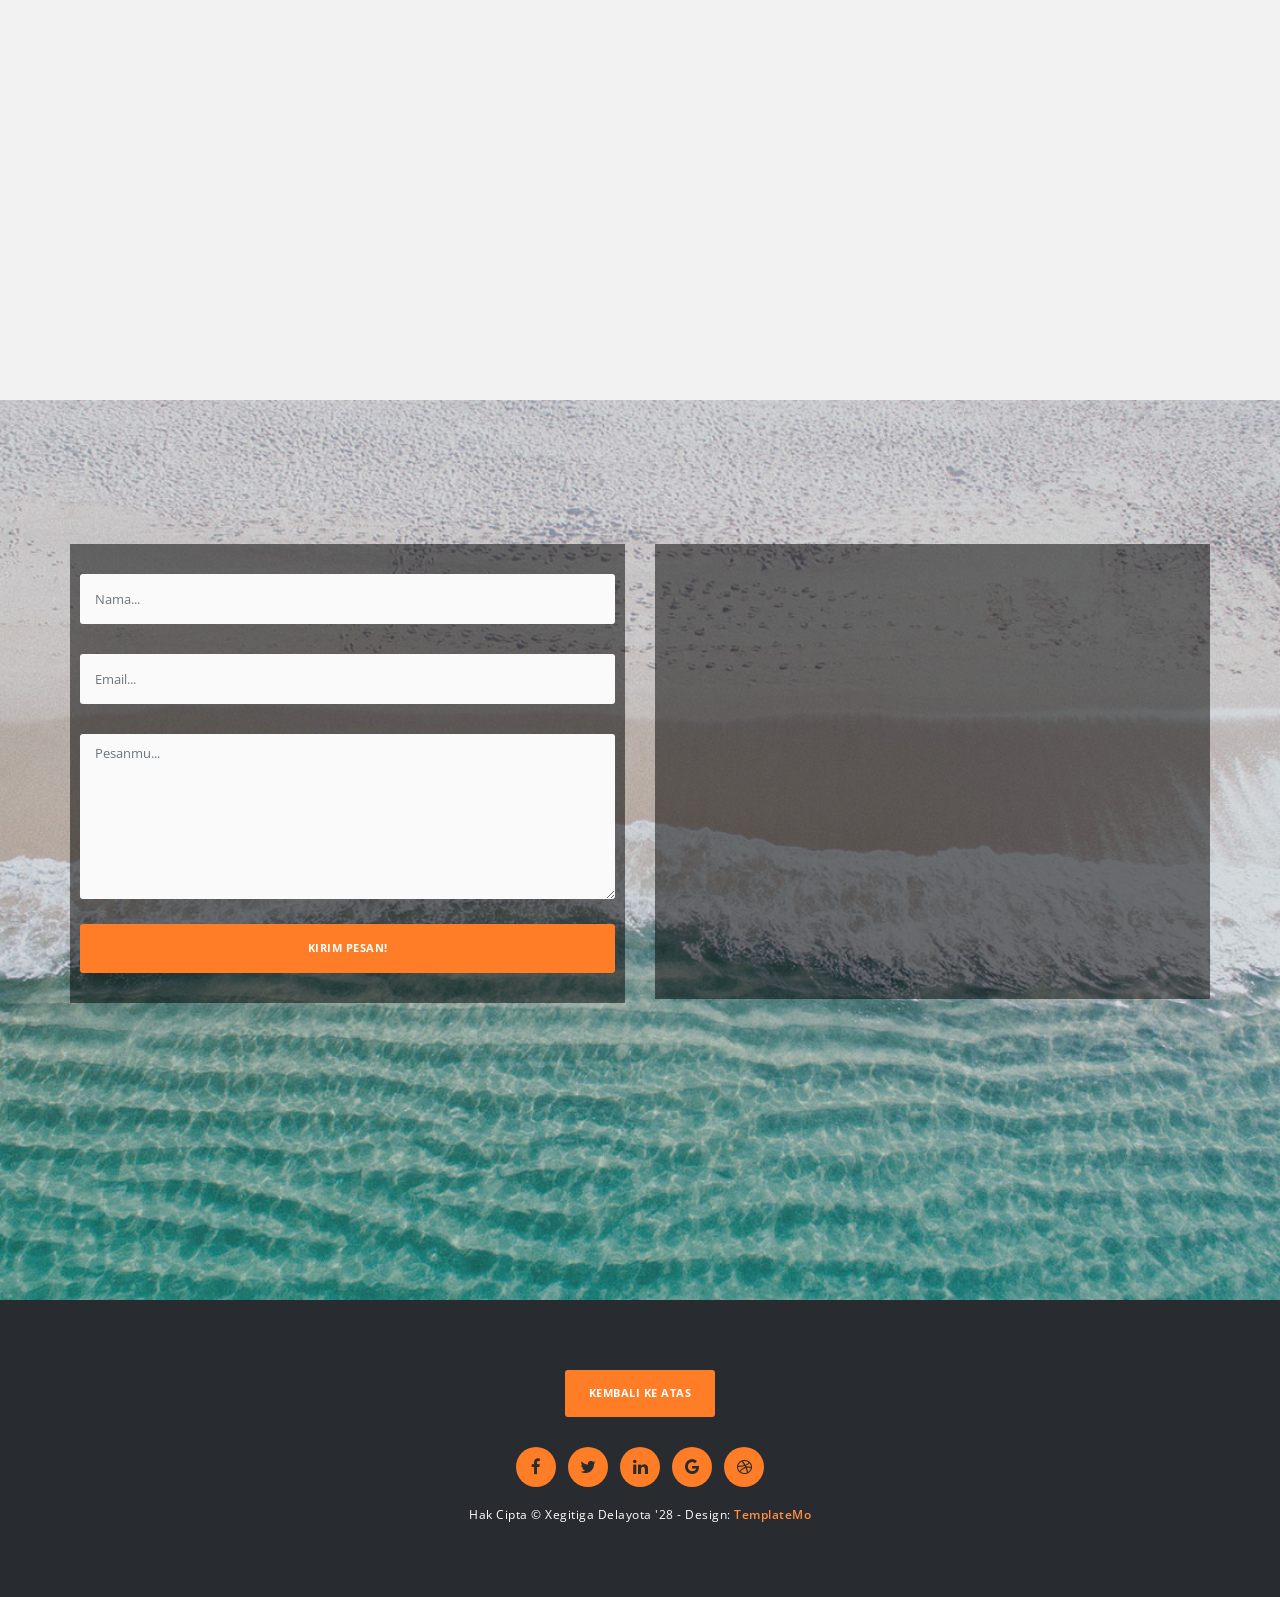
==== commit be1b0249: "Update index.html" ====
--- a/index.html
+++ b/index.html
@@ -117,7 +117,7 @@
                     <div id="owl-testimonials" class="owl-carousel owl-theme">
                         <div class="item">
                             <div class="testimonials-item">
-                                <a href="img/1st-big-item.jpg" data-lightbox="image-1"><img src="img/1st-item.jpg" alt=""></a>
+                                <a href="img/1st-big-item.jpeg" data-lightbox="image-1"><img src="img/1st-item.jpg" alt=""></a>
                                 <div class="text-content">
                                     <h4>Equa</h4>
                                     <span>Ketua Kelas</span>
@@ -126,7 +126,7 @@
                         </div>
                         <div class="item">
                             <div class="testimonials-item">
-                                <a href="img/2nd-big-item.jpg" data-lightbox="image-1"><img src="img/2nd-item.jpg" alt=""></a>
+                                <a href="img/2nd-big-item.jpeg" data-lightbox="image-1"><img src="img/2nd-item.jpg" alt=""></a>
                                 <div class="text-content">
                                     <h4>Amer</h4>
                                     <span>Wakil</span>
@@ -135,7 +135,7 @@
                         </div>
                         <div class="item">
                             <div class="testimonials-item">
-                                <a href="img/3rd-big-item.jpg" data-lightbox="image-1"><img src="img/3rd-item.jpg" alt=""></a>
+                                <a href="img/3rd-big-item.jpeg" data-lightbox="image-1"><img src="img/3rd-item.jpeg" alt=""></a>
                                 <div class="text-content">
                                     <h4>King Dhimas</h4>
                                     <span>Sekretaris</span>
@@ -144,7 +144,7 @@
                         </div>
                         <div class="item">
                             <div class="testimonials-item">
-                                <a href="img/4th-big-item.jpg" data-lightbox="image-1"><img src="img/4th-item.jpg" alt=""></a>
+                                <a href="img/4th-big-item.jpeg" data-lightbox="image-1"><img src="img/4th-item.jpeg" alt=""></a>
                                 <div class="text-content">
                                     <h4>Kenan</h4>
                                     <span>Sekretaris</span>
@@ -153,7 +153,7 @@
                         </div>
                         <div class="item">
                             <div class="testimonials-item">
-                                <a href="img/5th-big-item.jpg" data-lightbox="image-1"><img src="img/5th-item.jpg" alt=""></a>
+                                <a href="img/5th-big-item.jpeg" data-lightbox="image-1"><img src="img/5th-item.jpg" alt=""></a>
                                 <div class="text-content">
                                     <h4>Gorvin</h4>
                                     <span>Bendahara</span>
@@ -162,7 +162,7 @@
                         </div>
                         <div class="item">
                             <div class="testimonials-item">
-                                <a href="img/6th-big-item.jpg" data-lightbox="image-1"><img src="img/6th-item.jpg" alt=""></a>
+                                <a href="img/6th-big-item.jpeg" data-lightbox="image-1"><img src="img/6th-item.jpg" alt=""></a>
                                 <div class="text-content">
                                     <h4>Jihan</h4>
                                     <span>Bendahara</span>
@@ -171,18 +171,18 @@
                         </div>
                         <div class="item">
                             <div class="testimonials-item">
-                                <a href="img/2nd-big-item.jpg" data-lightbox="image-1"><img src="img/2nd-item.jpg" alt=""></a>
-                                <div class="text-content">
-                                    <h4>Gwen dan Mekel</h4>
+                                <a href="img/7th-big-item.jpeg" data-lightbox="image-1"><img src="img/7th-item.jpg" alt=""></a>
+                                <div class="text-content">
+                                    <h4>Mekel dan Gwen</h4>
                                     <span>Kebersihan</span>
                                 </div>
                             </div>
                         </div>
                         <div class="item">
                             <div class="testimonials-item">
-                                <a href="img/1st-big-item.jpg" data-lightbox="image-1"><img src="img/1st-item.jpg" alt=""></a>
-                                <div class="text-content">
-                                    <h4>Rosiana dan Lana</h4>
+                                <a href="img/8th-big-item.jpeg" data-lightbox="image-1"><img src="img/8th-item.jpeg" alt=""></a>
+                                <div class="text-content">
+                                    <h4>Lana dan Rosiana</h4>
                                     <span>7K</span>
                                 </div>
                             </div>
@@ -201,19 +201,19 @@
                     <div class="wrapper">
                     <section id="first-tab-group" class="tabgroup">
                       <div id="tab1">
-                        <img src="img/1st-tab.jpg" alt="">
+                        <img src="img/1st-tab.jpeg" alt="">
                         <p>MPLS adalah pertama kali kita semua bertemu. Masih ada nuansa canggung di antara kita semua. Belum lagi, pentas seni yang mengguncang dunia dan lomba PBB luar biasa.</p>
                       </div>
                       <div id="tab2">
-                        <img src="img/2nd-tab.jpg" alt="">
+                        <img src="img/2nd-tab.jpeg" alt="">
                         <p>Ujian adalah faktor yang tidak bisa dilepas dari sekolah. Setiap ujian dibersamai rasa kebersamaan dalam mempersiapkan atau tawa fana untuk menutup kesesakan.</p>
                       </div>
                       <div id="tab3">
-                        <img src="img/3rd-tab.jpg" alt="">
+                        <img src="img/3rd-tab.jpeg" alt="">
                         <p>Bulan puasa tidak lengkap tanpa adanya buka bersama dengan teman kelas. Kami mengambil tema "dresscode salah". Sampai malam terdengar tawa kebersamaan di Rumah Gwen.</p>
                       </div>
                       <div id="tab4">
-                        <img src="img/4th-tab.jpg" alt="">
+                        <img src="img/4th-tab.jpeg" alt="">
                         <p>KAT Pramuka dilengkapi dengan lomba kelas. Setelah perjuangan yang besar, kami memenangkan Pentas Seni Terbaik Nomor 3. (PBB tidak usah ditanyakan)</p>
                       </div>
                     </section>
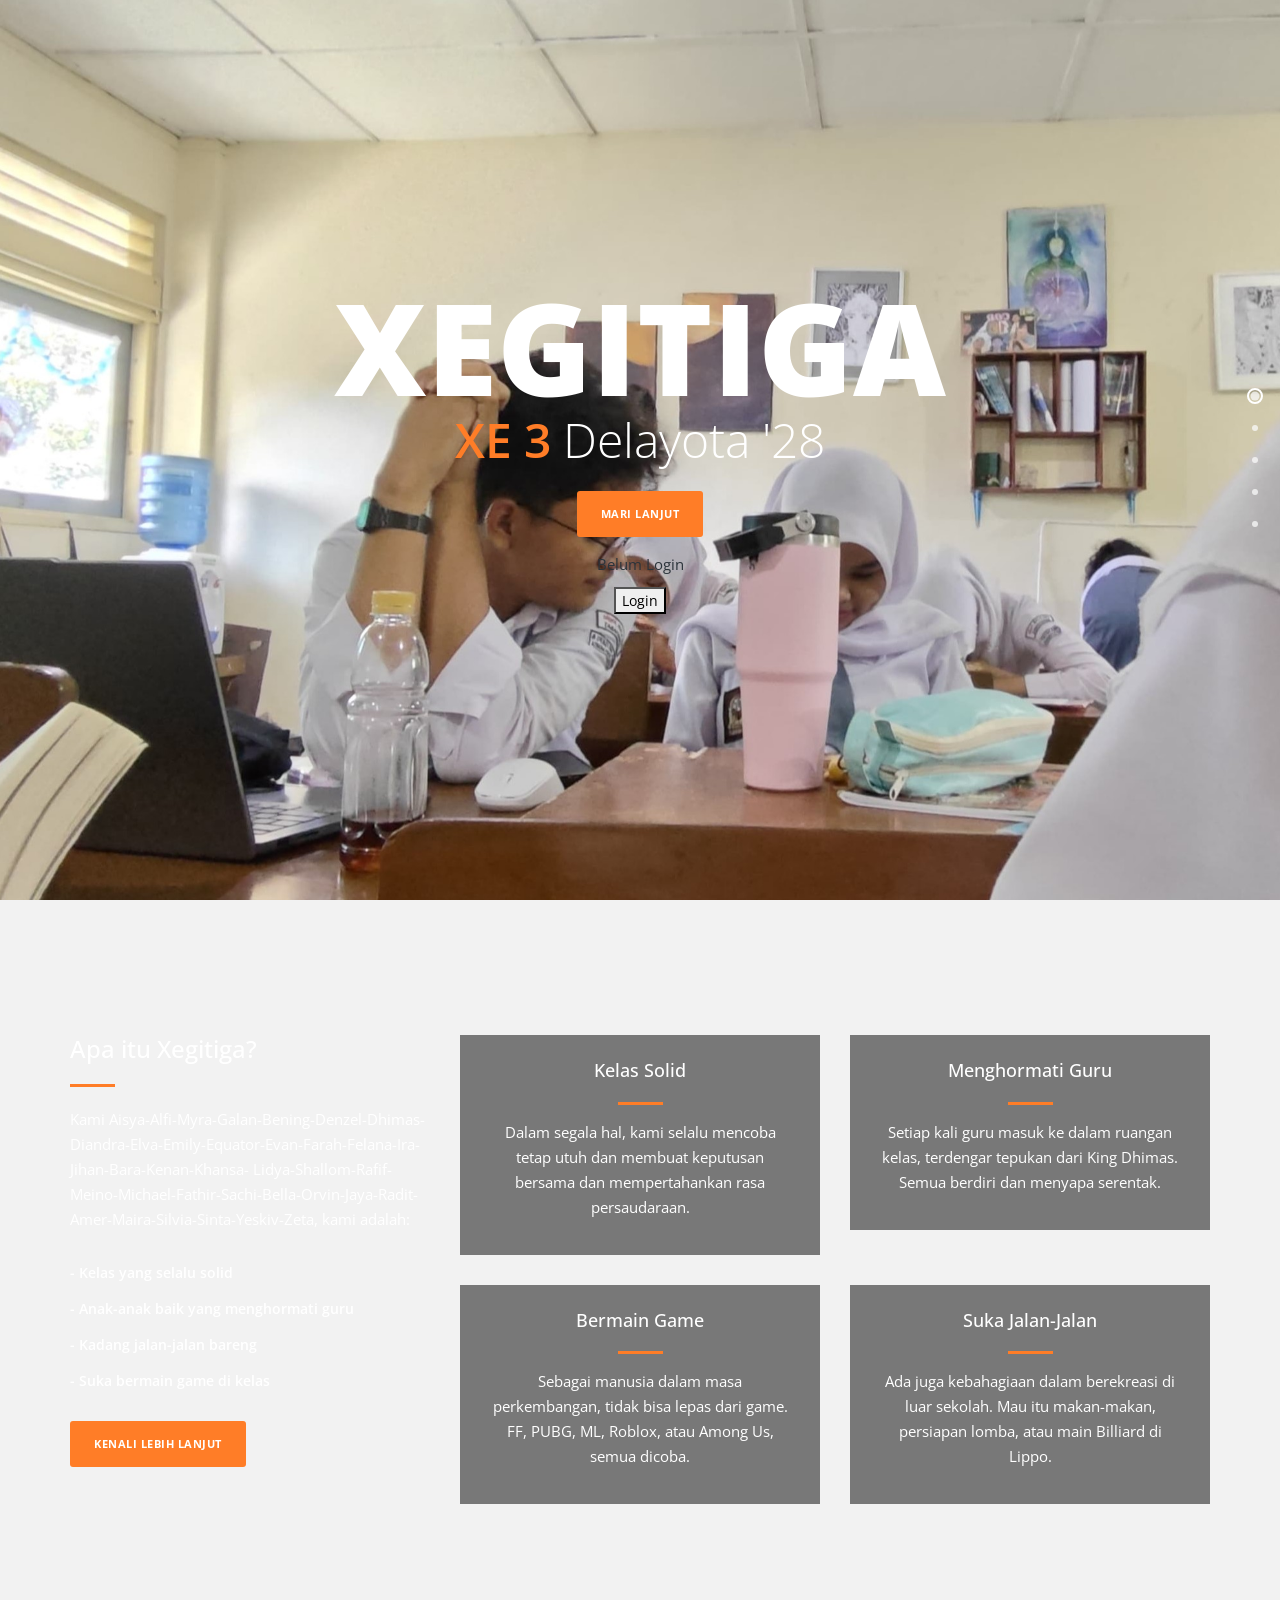
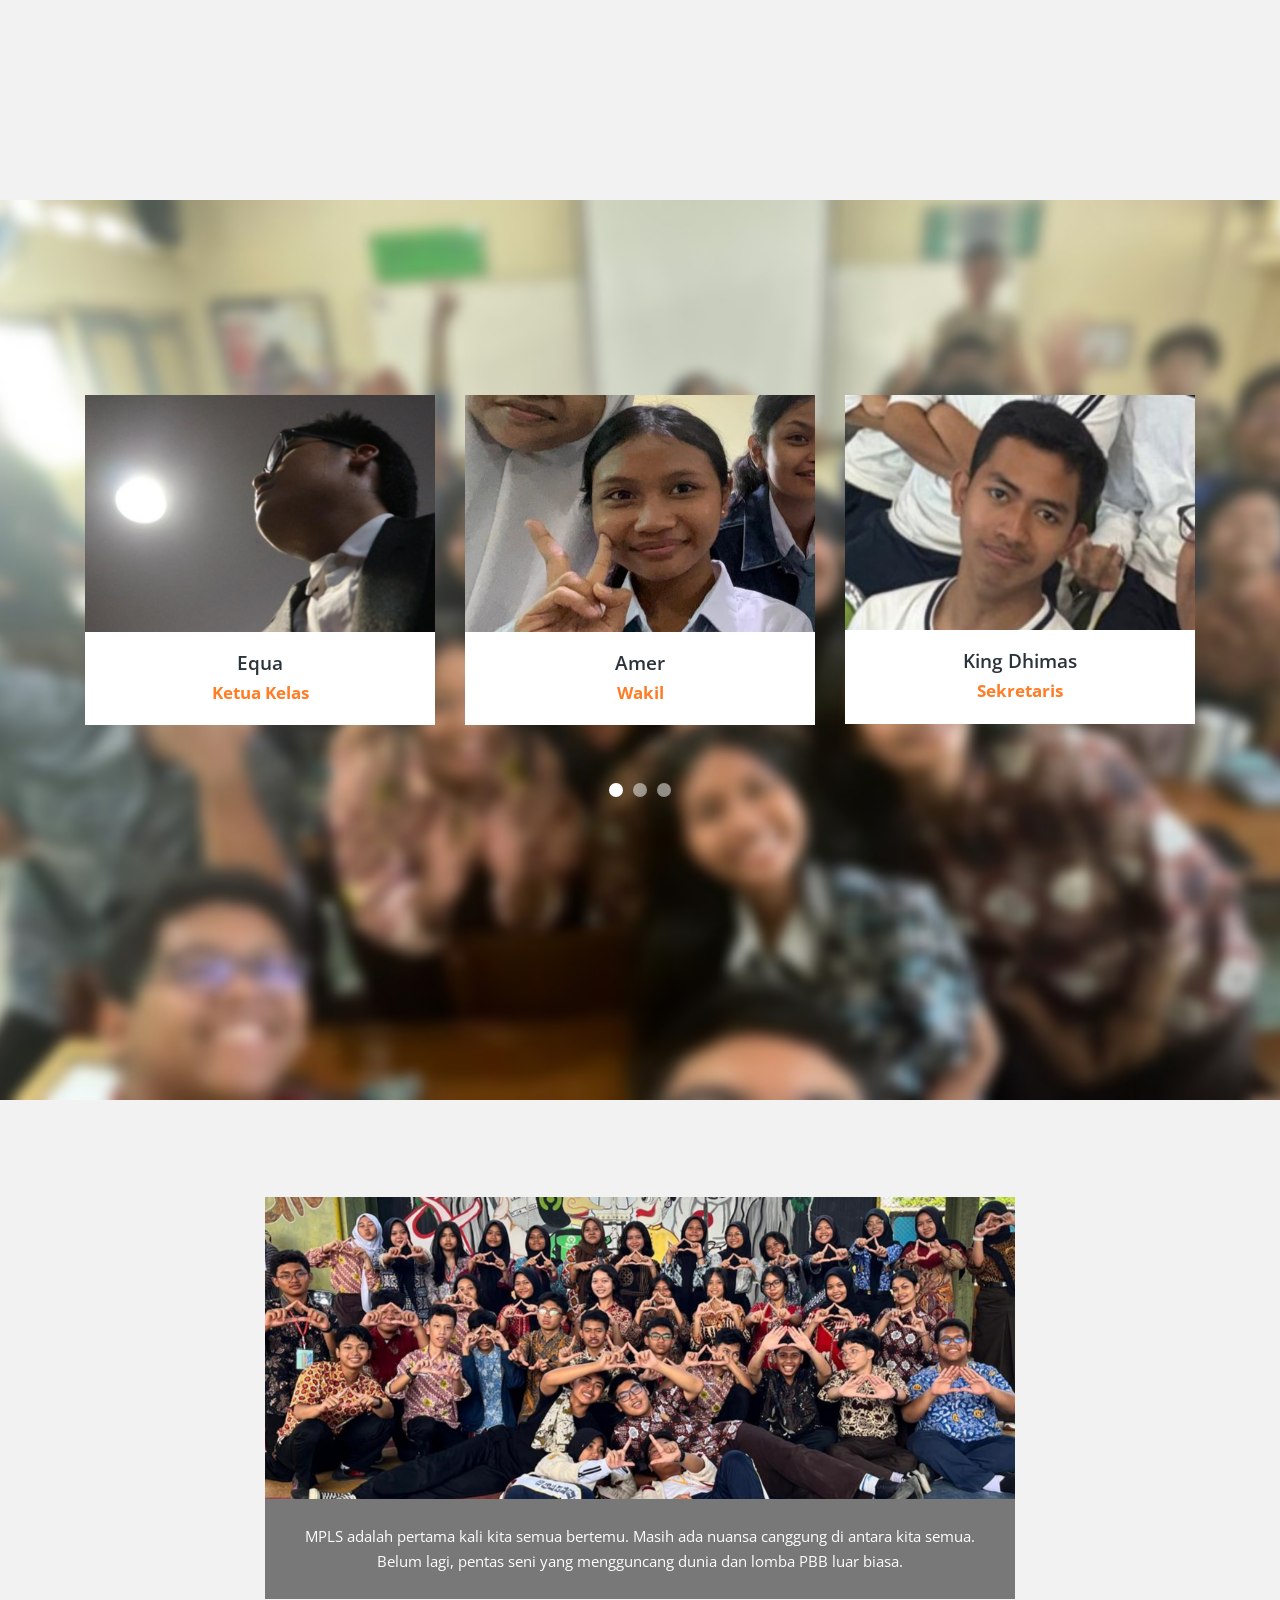
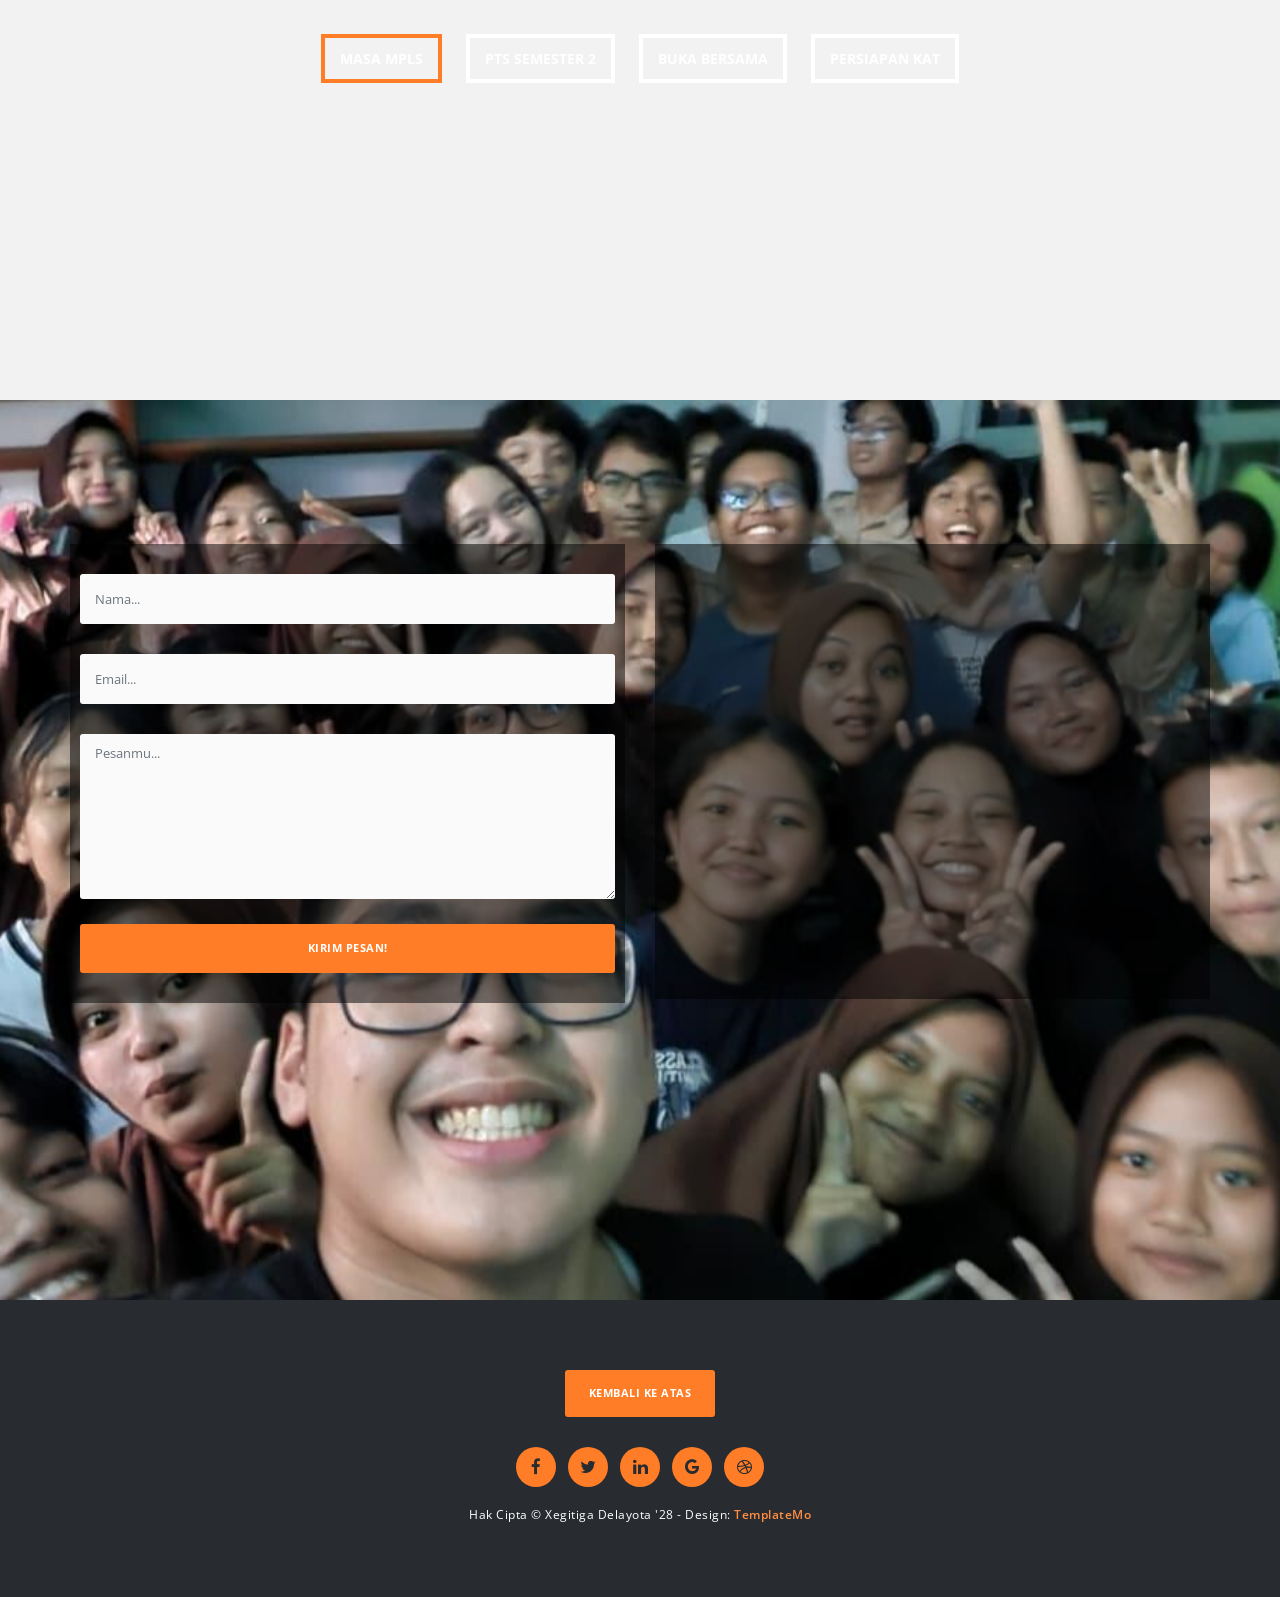
==== commit a7256347: "Update index.html" ====
--- a/index.html
+++ b/index.html
@@ -60,8 +60,8 @@
                     <div class="left-text">
                         <h4>Apa itu Xegitiga?</h4>
                         <div class="line-dec"></div>
-                        <p>Xegitiga adalah sebutan untuk kelas XE 3 di SMA Negeri 8 Yogyakarta angkatan 28. Namanya adalah gabungan xe dan tiga.
-                        Pada dasarnya kami hanyalah orang-orang biasa yang sekelas, tetapi kami juga adalah:</p>
+                        <p>Kami Aisya-Alfi-Myra-Galan-Bening-Denzel-Dhimas-Diandra-Elva-Emily-Equator-Evan-Farah-Felana-Ira-Jihan-Bara-Kenan-Khansa-
+                        Lidya-Shallom-Rafif-Meino-Michael-Fathir-Sachi-Bella-Orvin-Jaya-Radit-Amer-Maira-Silvia-Sinta-Yeskiv-Zeta, kami adalah:</p>
                         <ul>
                             <li>-  Kelas yang selalu solid</li>
                             <li>-  Anak-anak baik yang menghormati guru</li>
